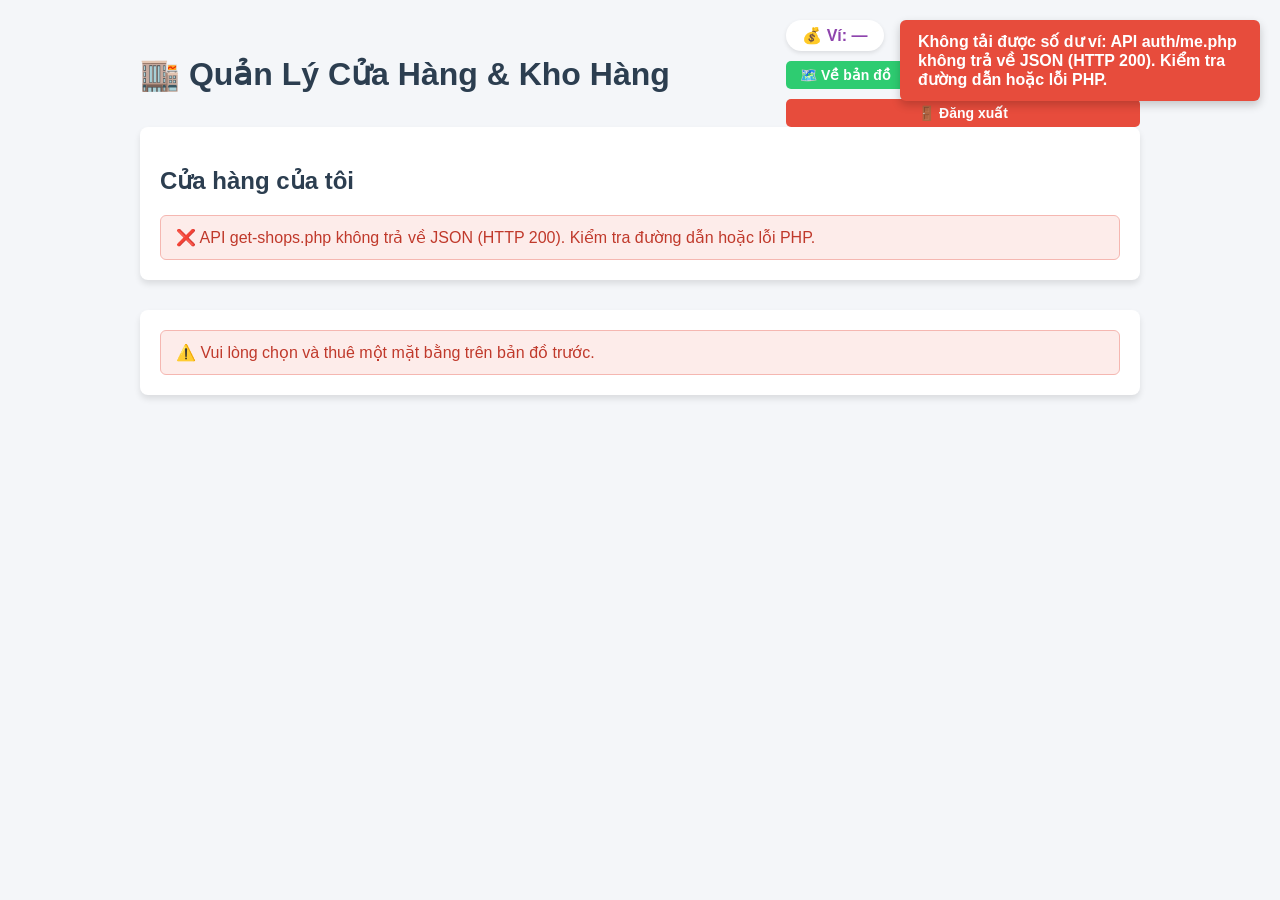
==== public/business-management.html @ 88562071 "nhuquynh" ====
<!DOCTYPE html>
<html lang="vi">
<head>
    <meta charset="UTF-8">
    <meta name="viewport" content="width=device-width, initial-scale=1.0">
    <title>Startup Street - Quản lý Kinh Doanh</title>
    <style>
        * { box-sizing: border-box; font-family: 'Segoe UI', Tahoma, Geneva, Verdana, sans-serif; }
        body { background-color: #f4f6f9; margin: 0; padding: 20px; }
        .container { max-width: 1000px; margin: 0 auto; }
        h1, h2 { color: #2c3e50; }
        .topbar { display: flex; justify-content: space-between; align-items: center; flex-wrap: wrap; gap: 10px; }
        .wallet { background: #fff; border-radius: 20px; padding: 6px 16px; font-weight: bold; color: #8e44ad; box-shadow: 0 2px 4px rgba(0,0,0,0.1); }
        .card-grid { display: grid; grid-template-columns: repeat(auto-fit, minmax(280px, 1fr)); gap: 20px; margin-bottom: 30px; }
        .card { background: white; border-radius: 8px; padding: 20px; box-shadow: 0 4px 6px rgba(0,0,0,0.1); border-top: 4px solid #3498db; display: flex; flex-direction: column; }
        .card h3 { margin-top: 0; color: #2980b9; }
        .card p { color: #7f8c8d; font-size: 14px; margin: 4px 0; }
        .card .meta { font-size: 14px; color: #34495e; margin: 3px 0; }
        .card .capital { font-weight: bold; color: #e74c3c; font-size: 16px; margin: 10px 0; }
        .card .btn { margin-top: auto; }
        .card.selected { border-top-color: #2ecc71; outline: 3px solid #2ecc71; }
        .btn { background: #2ecc71; color: white; border: none; padding: 10px 15px; border-radius: 5px; cursor: pointer; width: 100%; font-weight: bold; }
        .btn:hover { background: #27ae60; }
        .btn:disabled { background: #95a5a6; cursor: not-allowed; }
        .btn-stock { background: #f39c12; color: white; border: none; padding: 5px 10px; border-radius: 3px; cursor: pointer; }
        .btn-stock:hover { background: #d68910; }
        .btn-stock:disabled { background: #95a5a6; cursor: not-allowed; }
        .form-group { margin-bottom: 15px; }
        label { display: block; margin-bottom: 5px; font-weight: bold; }
        input, select { width: 100%; padding: 8px; border: 1px solid #ccc; border-radius: 4px; }
        table { width: 100%; border-collapse: collapse; background: white; border-radius: 8px; overflow: hidden; box-shadow: 0 4px 6px rgba(0,0,0,0.1); }
        th, td { padding: 12px 15px; text-align: left; border-bottom: 1px solid #ddd; }
        th { background-color: #34495e; color: white; }
        .table-wrap { overflow-x: auto; }
        .section { background: white; padding: 20px; border-radius: 8px; margin-bottom: 30px; box-shadow: 0 4px 6px rgba(0,0,0,0.1); }
        .hidden { display: none; }
        .error-box { background: #fdecea; color: #c0392b; border: 1px solid #f5b7b1; border-radius: 6px; padding: 12px 15px; grid-column: 1 / -1; }
        .error-box code { background: #fff; padding: 2px 6px; border-radius: 3px; }
        .toast { position: fixed; top: 20px; right: 20px; padding: 12px 18px; border-radius: 6px; color: white; font-weight: bold; box-shadow: 0 4px 10px rgba(0,0,0,0.2); z-index: 1000; max-width: 360px; }
        .toast.ok { background: #27ae60; }
        .toast.err { background: #e74c3c; }
        .stock-input { width: 70px; }
        .price-input { width: 110px; }
        .row-total { display: inline-block; min-width: 90px; font-size: 13px; color: #7f8c8d; margin: 0 6px; }
        .row-total.bad { color: #c0392b; font-weight: bold; }
        .my-shop { display: flex; justify-content: space-between; align-items: center; gap: 10px; padding: 10px 0; border-bottom: 1px solid #eee; }
        .my-shop:last-child { border-bottom: none; }
        .my-shop .btn { width: auto; }
    </style>
</head>
<body>

<div class="container">
    <div class="topbar">
        <h1>🏬 Quản Lý Cửa Hàng & Kho Hàng</h1>
        <div style="display:flex;align-items:center;gap:10px;flex-wrap:wrap;">
            <div class="wallet">💰 Ví: <span id="wallet-balance">—</span></div>
            <a href="map.php" class="btn" style="text-decoration:none;font-size:14px;padding:6px 14px;">🗺️ Về bản đồ</a>
            <button class="btn" id="btn-logout" style="font-size:14px;padding:6px 14px;background:#e74c3c;border-color:#c0392b;">🚪 Đăng xuất</button>
        </div>
    </div>

    <!-- 0. CỬA HÀNG CỦA TÔI -->
    <div id="section-my-shops" class="section hidden">
        <h2>Cửa hàng của tôi</h2>
        <div id="my-shops-list"></div>
    </div>
    <div id="section-no-property" class="section hidden">
        <div class="error-box" role="alert">⚠️ Vui lòng chọn và thuê một mặt bằng trên bản đồ trước.</div>
    </div>
    <!-- 1. CHỌN MÔ HÌNH KINH DOANH & TẠO CỬA HÀNG -->
    <div id="section-create-shop" class="section">
        <h2>1. Chọn Mô Hình Kinh Doanh</h2>
        <div id="business-types-list" class="card-grid">
            <p>Đang tải danh sách mô hình kinh doanh...</p>
        </div>

        <!-- FORM TẠO CỬA HÀNG -->
        <div id="create-shop-form" class="hidden">
            <hr>
            <h3 id="create-shop-heading">Tạo Cửa Hàng Mới Cho Mặt Bằng Đã Thuê</h3>
            <div class="form-group">
                <label for="selected-type-name">Loại hình đã chọn:</label>
                <input type="text" id="selected-type-name" disabled style="background: #eee;">
                <input type="hidden" id="selected-type-id">
            </div>
            <div class="form-group">
                <label for="shop-name">Tên cửa hàng của bạn:</label>
                <input type="text" id="shop-name" placeholder="Ví dụ: Trà Sữa Moon Tea" maxlength="100">
            </div>
            <button class="btn" id="btn-create-shop" type="button">Mở Cửa Hàng Ngay</button>
        </div>
    </div>

    <!-- 2. QUẢN LÝ SẢN PHẨM & KHO HÀNG -->
    <div id="section-inventory" class="section hidden">
        <h2 id="current-shop-title">2. Quản Lý Kho Hàng Cửa Hàng</h2>

        <h3>Danh Sách Sản Phẩm & Tồn Kho</h3>
        <div class="table-wrap">
        <table>
            <thead>
                <tr>
                    <th>ID</th>
                    <th>Tên Sản Phẩm</th>
                    <th>Giá Vốn (Gốc)</th>
                    <th>Giá Bán (Của Cửa Hàng)</th>
                    <th>Tồn Kho Hiện Tại</th>
                    <th>Thao Tác Nhập Hàng</th>
                </tr>
            </thead>
            <tbody id="inventory-table-body">
                <!-- Dữ liệu sản phẩm sẽ đổ vào đây -->
            </tbody>
        </table>
        </div>
    </div>
</div>

<script>
    // ---------- Cấu hình ----------
    // Người chơi do server xác định qua session ($_SESSION['user_id']); trang này không gửi user id.
    // Từ bản đồ (map.php) sẽ mở thẳng kho bằng ?shop_id=..., hoặc tạo cửa hàng cho mặt bằng bằng ?property_id=...
    const params = new URLSearchParams(location.search);
    const MAX_PROPERTY_ID = 48; // map.php has 4 rows x 12 lots
    const rawPropertyId = Number(params.get('property_id'));
    const RENTED_PROPERTY_ID = (Number.isInteger(rawPropertyId) && rawPropertyId >= 1 && rawPropertyId <= MAX_PROPERTY_ID)
        ? rawPropertyId : null;
    // Đường dẫn TƯƠNG ĐỐI (không có dấu "/" ở đầu) để chạy được ở cả 2 nơi:
    //  - php -S 127.0.0.1:8000 -t public  -> /api/...
    //  - PhpStorm preview (localhost:63342/map.php/public/...) -> .../public/api/...
    const API_BASE = 'api/';

    let currentShopId = null;
    let currentBalance = null;
    let myShops = [];       // bản sao danh sách cửa hàng của tôi (dùng để tìm shop theo property_id khi gặp 409)
    let shopLoadSeq = 0;    // đánh số mỗi lần tải kho: kết quả của lần tải cũ (đến muộn) sẽ bị bỏ qua

    // ---------- Tiện ích ----------

    // Chống lỗi HTML khi tên có dấu ' " < > &
    function escapeHtml(value) {
        return String(value ?? '')
            .replace(/&/g, '&amp;')
            .replace(/</g, '&lt;')
            .replace(/>/g, '&gt;')
            .replace(/"/g, '&quot;')
            .replace(/'/g, '&#39;');
    }

    function formatVnd(value) {
        return Number(value).toLocaleString('vi-VN') + ' VNĐ';
    }

    function showToast(message, ok) {
        const el = document.createElement('div');
        el.className = 'toast ' + (ok ? 'ok' : 'err');
        el.textContent = message;
        document.body.appendChild(el);
        setTimeout(() => el.remove(), 3500);
    }

    function setBalance(value) {
        currentBalance = (value === null || value === undefined) ? null : Number(value);
        document.getElementById('wallet-balance').textContent = currentBalance === null ? '—' : formatVnd(currentBalance);
    }

    // Chuyển giá trị bất kỳ thành id nguyên dương, hoặc null nếu không hợp lệ
    function toId(value) {
        const n = Number(value);
        return (Number.isInteger(n) && n > 0) ? n : null;
    }

    // Gọi API, luôn trả về object { success, message, data } hoặc ném lỗi có thông điệp rõ ràng
    async function callApi(path, options) {
        let res;
        try {
            res = await fetch(API_BASE + path, options);
        } catch (networkErr) {
            throw new Error('Không kết nối được tới server. Hãy chạy: php -S 127.0.0.1:8000 -t public rồi mở http://127.0.0.1:8000/business-management.html');
        }

        const text = await res.text();
        let json;
        try {
            json = JSON.parse(text);
        } catch (parseErr) {
            throw new Error(`API ${path} không trả về JSON (HTTP ${res.status}). Kiểm tra đường dẫn hoặc lỗi PHP.`);
        }

        if (!json.success) {
            const err = new Error(res.status === 401 ? 'Bạn chưa đăng nhập' : (json.message || `API ${path} báo lỗi (HTTP ${res.status})`));
            err.status = res.status;
            err.data = json.data;
            throw err;
        }
        return json;
    }

    // ---------- Khởi động ----------

    document.addEventListener('DOMContentLoaded', async () => {
        // Kiểm tra đăng nhập qua session
        try {
            const me = await callApi('auth/me.php');
            setBalance(me.data.balance);
        } catch (err) {
            if (err.status === 401) {
                window.location.href = 'login.html';
                return;
            }
            // Lỗi khác (mạng, server...): không chặn trang, nhưng báo để người chơi biết ví chưa tải được
            console.error('Lỗi kiểm tra đăng nhập:', err);
            showToast('Không tải được số dư ví: ' + err.message, false);
        }

        const hasProperty = RENTED_PROPERTY_ID !== null;
        const hasShop = Number(params.get('shop_id')) > 0;

        // Without a valid property_id, the creation section (cards + form) is hidden entirely
        document.getElementById('section-create-shop').classList.toggle('hidden', !hasProperty);
        // Show the warning, unless the user came from the map's "Quản lý kho hàng" link (shop_id only)
        document.getElementById('section-no-property').classList.toggle('hidden', hasProperty || hasShop);

        if (hasProperty) {
            document.getElementById('btn-create-shop').addEventListener('click', submitCreateShop);
            loadBusinessTypes();
        }
        await loadMyShops();

        const shopIdParam = toId(params.get('shop_id'));
        if (shopIdParam) openShop(shopIdParam);
    });

    // 0. Danh sách cửa hàng của tôi (GET api/get-shops.php). Trả về mảng cửa hàng (rỗng nếu lỗi).
    async function loadMyShops() {
        const section = document.getElementById('section-my-shops');
        const list = document.getElementById('my-shops-list');
        try {
            const json = await callApi('get-shops.php');
            const shops = json.data.shops;
            myShops = shops;
            if (!shops.length) {
                section.classList.add('hidden');
                return shops;
            }
            section.classList.remove('hidden');
            list.innerHTML = shops.map(s => `
                <div class="my-shop">
                    <div><b>${escapeHtml(s.name)}</b><br>
                        <small>${escapeHtml(s.business_type_name)} · Mặt bằng #${Number(s.property_id)}</small></div>
                    <button class="btn" data-shop-id="${Number(s.shop_id)}">Quản lý kho</button>
                </div>
            `).join('');
            list.querySelectorAll('button[data-shop-id]').forEach(btn => {
                btn.addEventListener('click', () => openShop(Number(btn.dataset.shopId)));
            });
            return shops;
        } catch (err) {
            console.error('Lỗi load cửa hàng của tôi:', err);
            myShops = [];
            section.classList.remove('hidden');
            list.innerHTML = `<div class="error-box">❌ ${escapeHtml(err.message)}</div>`;
            return [];
        }
    }

    // Tìm shop_id của cửa hàng đang đứng trên một mặt bằng (từ danh sách cửa hàng của tôi)
    function findShopIdByProperty(propertyId) {
        const shop = myShops.find(s => Number(s.property_id) === Number(propertyId));
        return shop ? toId(shop.shop_id) : null;
    }

    // Mở khu vực quản lý kho của 1 cửa hàng. Trả về true nếu tải được kho.
    async function openShop(shopId) {
        const id = toId(shopId);
        if (id === null) return false;

        currentShopId = id;
        const section = document.getElementById('section-inventory');
        section.classList.remove('hidden');
        const loaded = await loadShopProducts(id);
        // Chỉ cuộn khi kho của đúng cửa hàng này đã hiện ra (không bị lần mở khác ghi đè)
        if (loaded) section.scrollIntoView({ behavior: 'smooth' });
        return loaded;
    }

    // 1. Lấy loại hình kinh doanh (GET api/business-types.php)
    async function loadBusinessTypes() {
        const box = document.getElementById('business-types-list');
        try {
            const json = await callApi('business-types.php');
            const types = json.data.business_types;

            if (!types.length) {
                box.innerHTML = '<div class="error-box">Chưa có loại hình kinh doanh nào trong database.</div>';
                return;
            }

            box.innerHTML = types.map(type => `
                <div class="card" data-card-id="${Number(type.id)}">
                    <h3>${escapeHtml(type.name)}</h3>
                    <p>${escapeHtml(type.description)}</p>
                    ${type.target_customers ? `<div class="meta">👥 Khách mục tiêu: ${escapeHtml(type.target_customers)}</div>` : ''}
                    ${type.estimated_cost ? `<div class="meta">🧾 Chi phí dự kiến: ${formatVnd(type.estimated_cost)}</div>` : ''}
                    <div class="capital">Vốn cần: ${formatVnd(type.required_capital)}</div>
                    <button class="btn" data-type-id="${Number(type.id)}" data-type-name="${escapeHtml(type.name)}">Chọn Mô Hình</button>
                </div>
            `).join('');

            box.querySelectorAll('button[data-type-id]').forEach(btn => {
                btn.addEventListener('click', () => selectBusinessType(btn.dataset.typeId, btn.dataset.typeName));
            });
        } catch (err) {
            console.error('Lỗi load business types:', err);
            box.innerHTML = `<div class="error-box">❌ ${escapeHtml(err.message)}</div>`;
        }
    }
    // Chọn loại hình kinh doanh
    function selectBusinessType(typeId, typeName) {
        if (RENTED_PROPERTY_ID === null) return;
        document.getElementById('selected-type-id').value = typeId;
        document.getElementById('selected-type-name').value = typeName;
        document.getElementById('create-shop-heading').textContent = `Tạo Cửa Hàng Mới Cho Mặt Bằng #${RENTED_PROPERTY_ID}`;
        document.getElementById('create-shop-form').classList.remove('hidden');
        document.querySelectorAll('#business-types-list .card').forEach(c => {
            c.classList.toggle('selected', c.dataset.cardId === String(typeId));
        });
        document.getElementById('shop-name').focus();
    }

    // 2. Tạo cửa hàng (POST api/create-shop.php)
    async function submitCreateShop() {
        if (RENTED_PROPERTY_ID === null) return;
        const typeId = document.getElementById('selected-type-id').value;
        const shopName = document.getElementById('shop-name').value.trim();
        const btn = document.getElementById('btn-create-shop');

        if (!typeId) {
            showToast('Vui lòng chọn mô hình kinh doanh!', false);
            return;
        }
        if (!shopName) {
            showToast('Vui lòng nhập tên cửa hàng!', false);
            return;
        }

        btn.disabled = true;
        try {
            const json = await callApi('create-shop.php', {
                method: 'POST',
                headers: { 'Content-Type': 'application/json' },
                body: JSON.stringify({
                    property_id: RENTED_PROPERTY_ID,
                    business_type_id: Number(typeId),
                    name: shopName
                })
            });

            showToast('Tạo cửa hàng thành công!', true);
            document.getElementById('create-shop-form').classList.add('hidden');
            document.getElementById('shop-name').value = '';
            await loadMyShops();
            await openShop(json.data.shop_id);
        } catch (err) {
            console.error('Lỗi tạo cửa hàng:', err);

            // 409 = mặt bằng đã có cửa hàng. Đây không phải lỗi cần dọa người chơi:
            // tìm cửa hàng đó (ưu tiên shop_id server trả về, nếu không có thì tra theo property_id
            // trong danh sách cửa hàng của tôi) rồi mở thẳng kho của nó.
            if (err.status === 409) {
                await loadMyShops(); // làm mới danh sách trước để bước tra cứu dự phòng có dữ liệu mới
                const existingId = toId(err.data && err.data.shop_id) || findShopIdByProperty(RENTED_PROPERTY_ID);
                if (existingId) {
                    showToast('Mặt bằng này đã có cửa hàng — đang mở kho hàng.', true);
                    document.getElementById('create-shop-form').classList.add('hidden');
                    await openShop(existingId);
                    return; // finally bên dưới vẫn chạy
                }
            }

            showToast('Lỗi: ' + err.message, false);
        } finally {
            // Luôn mở lại nút, dù thành công, lỗi 409 hay lỗi bất kỳ
            btn.disabled = false;
        }
    }

    // 3. Load sản phẩm và tồn kho (GET api/get-shop-products.php). Trả về true nếu tải xong.
    async function loadShopProducts(shopId) {
        const requestId = ++shopLoadSeq;
        const tbody = document.getElementById('inventory-table-body');
        tbody.innerHTML = '<tr><td colspan="6">Đang tải sản phẩm...</td></tr>';

        try {
            const json = await callApi(`get-shop-products.php?shop_id=${encodeURIComponent(shopId)}`);
            if (requestId !== shopLoadSeq) return false; // đã có lần tải mới hơn, bỏ kết quả cũ

            const products = json.data.products;
            setBalance(json.data.balance);
            document.getElementById('current-shop-title').textContent = `2. Quản Lý Kho Hàng: ${json.data.shop.name}`;

            if (!products.length) {
                tbody.innerHTML = '<tr><td colspan="6">Loại hình này chưa có sản phẩm nào trong database.</td></tr>';
                return true;
            }

            tbody.innerHTML = products.map(p => `
                <tr>
                    <td>${Number(p.product_id)}</td>
                    <td><b>${escapeHtml(p.product_name)}</b></td>
                    <td data-cost="${Number(p.base_cost)}">${formatVnd(p.base_cost)}</td>
                    <td>
                        <input type="number" class="price-input" id="price-${Number(p.product_id)}"
                               value="${Math.round(Number(p.selling_price))}" min="1" step="500"> VNĐ
                    </td>
                    <td><span style="color:blue; font-weight:bold;">${Number(p.stock_quantity)}</span> cái</td>
                    <td>
                        <input type="number" class="stock-input" id="qty-${Number(p.product_id)}" value="10" min="1" max="9999">
                        <span class="row-total" id="total-${Number(p.product_id)}"></span>
                        <button class="btn-stock" data-product-id="${Number(p.product_id)}">Nhập Hàng</button>
                    </td>
                </tr>
            `).join('');

            tbody.querySelectorAll('button[data-product-id]').forEach(btn => {
                btn.addEventListener('click', () => purchaseInventory(btn.dataset.productId, btn));
            });
            tbody.querySelectorAll('input.stock-input').forEach(inp => {
                inp.addEventListener('input', refreshRowTotals);
            });
            refreshRowTotals();
            return true;
        } catch (err) {
            if (requestId !== shopLoadSeq) return false;
            console.error('Lỗi load sản phẩm:', err);
            tbody.innerHTML = `<tr><td colspan="6"><div class="error-box">❌ ${escapeHtml(err.message)}</div></td></tr>`;
            return false;
        }
    }

    // Hiện "thành tiền" của từng dòng và khóa nút nếu vượt số dư (server vẫn kiểm tra lại)
    function refreshRowTotals() {
        document.querySelectorAll('#inventory-table-body tr').forEach(tr => {
            const btn = tr.querySelector('button[data-product-id]');
            if (!btn) return;
            const id = btn.dataset.productId;
            const cost = Number(tr.querySelector('td[data-cost]').dataset.cost);
            const qty = parseInt(document.getElementById(`qty-${id}`).value, 10);
            const label = document.getElementById(`total-${id}`);
            if (!Number.isInteger(qty) || qty <= 0) {
                label.textContent = '';
                label.classList.remove('bad');
                btn.disabled = true;
                return;
            }
            const total = cost * qty;
            const tooMuch = currentBalance !== null && total > currentBalance;
            label.textContent = '= ' + formatVnd(total);
            label.classList.toggle('bad', tooMuch);
            btn.disabled = tooMuch;
            btn.title = tooMuch ? 'Không đủ tiền trong ví' : '';
        });
    }

    // 4. Nhập hàng vào kho (POST api/purchase-inventory.php)
    async function purchaseInventory(productId, btn) {
        const qty = parseInt(document.getElementById(`qty-${productId}`).value, 10);
        const sellingPrice = parseFloat(document.getElementById(`price-${productId}`).value);

        if (!Number.isInteger(qty) || qty <= 0) {
            showToast('Số lượng nhập phải lớn hơn 0!', false);
            return;
        }
        if (!Number.isFinite(sellingPrice) || sellingPrice <= 0) {
            showToast('Giá bán phải lớn hơn 0!', false);
            return;
        }

        const shopId = currentShopId;
        if (btn) btn.disabled = true;
        try {
            const json = await callApi('purchase-inventory.php', {
                method: 'POST',
                headers: { 'Content-Type': 'application/json' },
                body: JSON.stringify({
                    shop_id: shopId,
                    product_id: Number(productId),
                    quantity: qty,
                    selling_price: sellingPrice
                })
            });

            showToast(`Nhập hàng thành công! Đã trả ${formatVnd(json.data.total_cost)}`, true);
            await loadShopProducts(currentShopId); // Refresh lại bảng kho + số dư ví
        } catch (err) {
            console.error('Lỗi nhập hàng:', err);
            showToast('Lỗi: ' + err.message, false);
            if (err.data && err.data.balance !== undefined) setBalance(err.data.balance);
        } finally {
            // Luôn mở lại nút (sau khi tải lại bảng, nút cũ đã bị thay thế nên dòng này vô hại),
            // rồi áp lại quy tắc khóa theo số dư / số lượng hiện tại.
            if (btn) btn.disabled = false;
            refreshRowTotals();
        }
    }

    // Đăng xuất — gọi trực tiếp thay vì DOMContentLoaded riêng vì script chạy sau DOM đã sẵn sàng
    const logoutBtn = document.getElementById('btn-logout');
    if (logoutBtn) {
        logoutBtn.addEventListener('click', async () => {
            logoutBtn.disabled = true;
            try {
                await fetch(API_BASE + 'auth/logout.php', { method: 'POST' });
            } catch (e) {
                // Mất mạng vẫn cho về trang đăng nhập
            } finally {
                window.location.href = 'login.html';
            }
        });
    }
</script>

</body>
</html>
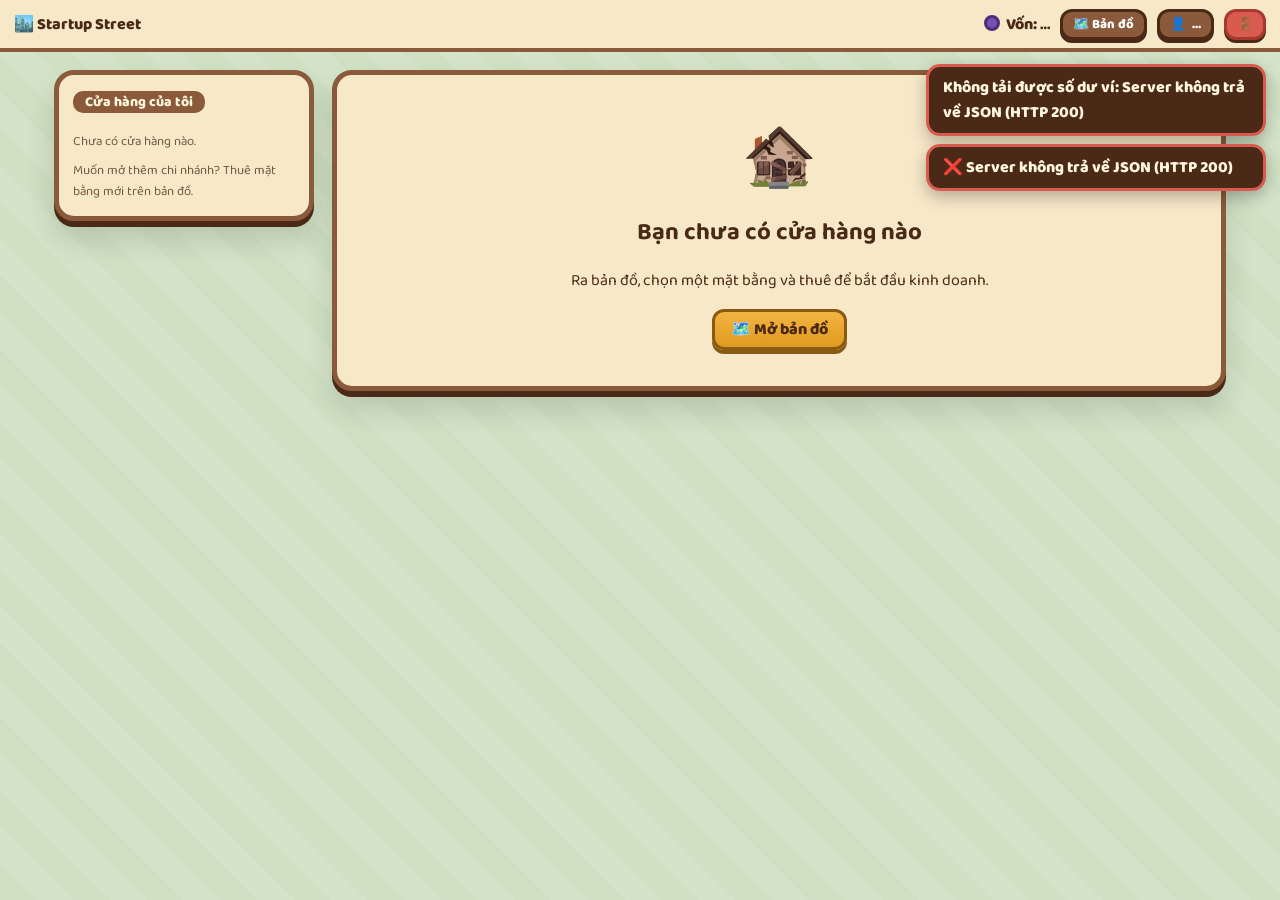
==== commit 595f63ce: "nhuquynh" ====
--- a/public/business-management.html
+++ b/public/business-management.html
@@ -1,525 +1,339 @@
 <!DOCTYPE html>
 <html lang="vi">
 <head>
-    <meta charset="UTF-8">
-    <meta name="viewport" content="width=device-width, initial-scale=1.0">
-    <title>Startup Street - Quản lý Kinh Doanh</title>
-    <style>
-        * { box-sizing: border-box; font-family: 'Segoe UI', Tahoma, Geneva, Verdana, sans-serif; }
-        body { background-color: #f4f6f9; margin: 0; padding: 20px; }
-        .container { max-width: 1000px; margin: 0 auto; }
-        h1, h2 { color: #2c3e50; }
-        .topbar { display: flex; justify-content: space-between; align-items: center; flex-wrap: wrap; gap: 10px; }
-        .wallet { background: #fff; border-radius: 20px; padding: 6px 16px; font-weight: bold; color: #8e44ad; box-shadow: 0 2px 4px rgba(0,0,0,0.1); }
-        .card-grid { display: grid; grid-template-columns: repeat(auto-fit, minmax(280px, 1fr)); gap: 20px; margin-bottom: 30px; }
-        .card { background: white; border-radius: 8px; padding: 20px; box-shadow: 0 4px 6px rgba(0,0,0,0.1); border-top: 4px solid #3498db; display: flex; flex-direction: column; }
-        .card h3 { margin-top: 0; color: #2980b9; }
-        .card p { color: #7f8c8d; font-size: 14px; margin: 4px 0; }
-        .card .meta { font-size: 14px; color: #34495e; margin: 3px 0; }
-        .card .capital { font-weight: bold; color: #e74c3c; font-size: 16px; margin: 10px 0; }
-        .card .btn { margin-top: auto; }
-        .card.selected { border-top-color: #2ecc71; outline: 3px solid #2ecc71; }
-        .btn { background: #2ecc71; color: white; border: none; padding: 10px 15px; border-radius: 5px; cursor: pointer; width: 100%; font-weight: bold; }
-        .btn:hover { background: #27ae60; }
-        .btn:disabled { background: #95a5a6; cursor: not-allowed; }
-        .btn-stock { background: #f39c12; color: white; border: none; padding: 5px 10px; border-radius: 3px; cursor: pointer; }
-        .btn-stock:hover { background: #d68910; }
-        .btn-stock:disabled { background: #95a5a6; cursor: not-allowed; }
-        .form-group { margin-bottom: 15px; }
-        label { display: block; margin-bottom: 5px; font-weight: bold; }
-        input, select { width: 100%; padding: 8px; border: 1px solid #ccc; border-radius: 4px; }
-        table { width: 100%; border-collapse: collapse; background: white; border-radius: 8px; overflow: hidden; box-shadow: 0 4px 6px rgba(0,0,0,0.1); }
-        th, td { padding: 12px 15px; text-align: left; border-bottom: 1px solid #ddd; }
-        th { background-color: #34495e; color: white; }
-        .table-wrap { overflow-x: auto; }
-        .section { background: white; padding: 20px; border-radius: 8px; margin-bottom: 30px; box-shadow: 0 4px 6px rgba(0,0,0,0.1); }
-        .hidden { display: none; }
-        .error-box { background: #fdecea; color: #c0392b; border: 1px solid #f5b7b1; border-radius: 6px; padding: 12px 15px; grid-column: 1 / -1; }
-        .error-box code { background: #fff; padding: 2px 6px; border-radius: 3px; }
-        .toast { position: fixed; top: 20px; right: 20px; padding: 12px 18px; border-radius: 6px; color: white; font-weight: bold; box-shadow: 0 4px 10px rgba(0,0,0,0.2); z-index: 1000; max-width: 360px; }
-        .toast.ok { background: #27ae60; }
-        .toast.err { background: #e74c3c; }
-        .stock-input { width: 70px; }
-        .price-input { width: 110px; }
-        .row-total { display: inline-block; min-width: 90px; font-size: 13px; color: #7f8c8d; margin: 0 6px; }
-        .row-total.bad { color: #c0392b; font-weight: bold; }
-        .my-shop { display: flex; justify-content: space-between; align-items: center; gap: 10px; padding: 10px 0; border-bottom: 1px solid #eee; }
-        .my-shop:last-child { border-bottom: none; }
-        .my-shop .btn { width: auto; }
-    </style>
+<meta charset="UTF-8">
+<meta name="viewport" content="width=device-width, initial-scale=1">
+<title>Startup Street — Cửa hàng & Kho hàng</title>
+<link href="https://fonts.googleapis.com/css2?family=Baloo+2:wght@500;600;800&display=swap" rel="stylesheet">
+<style>
+:root{--wood-d:#4a2a16;--wood:#8a5a3b;--wood-l:#b9835a;--paper:#f7e8c8;--paper-d:#e6cb98;--cream:#fff6dd;--sky:#bfe3f5;
+--ok:#6fb23f;--ok-d:#4c8a26;--no:#d95b4f;--no-d:#a63a31;--warn:#e19a1f;--ink:#4a2a16;--coin:#7a4fb5;
+--font:"Baloo 2","Nunito","Segoe UI",system-ui,sans-serif}
+*{box-sizing:border-box}
+[hidden]{display:none!important}
+body{margin:0;min-height:100vh;font-family:var(--font);color:var(--ink);background:#cfe0c3 repeating-linear-gradient(45deg,#0000 0 26px,#ffffff18 26px 52px)}
+button,input{font-family:inherit}button{cursor:pointer}
+:focus-visible{outline:3px solid #ffb703;outline-offset:2px}
+a{color:inherit}
+/* HUD giống bản đồ */
+.hud{position:sticky;top:0;z-index:20;height:52px;display:flex;justify-content:space-between;align-items:center;gap:10px;padding:0 14px;background:var(--paper);border-bottom:4px solid var(--wood);font-weight:800}
+.hud .r{display:flex;align-items:center;gap:10px}
+.logo{text-decoration:none;display:flex;gap:8px;align-items:center}
+.coin{display:inline-block;width:16px;height:16px;border-radius:50%;background:var(--coin);border:3px solid #4b2d78;margin-right:6px;vertical-align:-2px}
+.btn{display:inline-flex;align-items:center;justify-content:center;gap:6px;border:3px solid var(--wood-d);border-radius:12px;padding:5px 16px;font-weight:800;font-size:16px;color:#fff;background:var(--wood);box-shadow:0 4px 0 var(--wood-d);text-decoration:none;transition:transform .08s,box-shadow .08s}
+.btn:active{transform:translateY(3px);box-shadow:0 1px 0 var(--wood-d)}
+.btn.ok{background:var(--ok);border-color:var(--ok-d);box-shadow:0 4px 0 var(--ok-d)}
+.btn.no{background:var(--no);border-color:var(--no-d);box-shadow:0 4px 0 var(--no-d)}
+.btn.gold{background:linear-gradient(#f2b441,#e19a1f);border-color:#8a5a12;box-shadow:0 4px 0 #8a5a12;color:var(--wood-d)}
+.btn.sm{font-size:13px;padding:2px 10px;box-shadow:0 3px 0 var(--wood-d)}
+.btn:disabled{background:#c9c0ad;border-color:#8c8470;box-shadow:0 4px 0 #8c8470;color:#6d664f;cursor:not-allowed}
+/* khung */
+.wrap{max-width:1200px;margin:0 auto;padding:18px 14px 40px;display:grid;grid-template-columns:260px 1fr;gap:18px;align-items:start}
+.panel{background:var(--paper);border:5px solid var(--wood);border-radius:20px;padding:14px;box-shadow:0 6px 0 var(--wood-d),0 18px 30px #0002}
+.side{position:sticky;top:70px}
+.tag{display:inline-block;background:var(--wood);color:var(--cream);border-radius:10px;padding:0 12px;font-weight:800;font-size:14px;margin-bottom:10px}
+.note{font-size:13px;opacity:.75;margin:8px 0 0}
+.sc{width:100%;display:flex;gap:10px;align-items:center;text-align:left;margin-bottom:8px;padding:8px;color:var(--ink);background:var(--cream);border:3px solid var(--paper-d);border-radius:14px}
+.sc:hover{border-color:var(--wood-l)}
+.sc.on{background:#ffe08a;border-color:var(--warn)}
+.sc b{display:block;line-height:1.2}.sc small{opacity:.75;font-weight:600}
+.se{flex:none;width:42px;height:42px;border-radius:12px;display:grid;place-items:center;font-size:23px;border:3px solid var(--wood-d)}
+/* banner cửa hàng */
+.bn{position:relative;overflow:hidden;display:flex;gap:16px;align-items:center;flex-wrap:wrap;padding:34px 16px 14px;background:var(--cream);border:4px solid var(--wood);border-radius:16px}
+.bn::before{content:"";position:absolute;left:0;right:0;top:0;height:20px;background:repeating-linear-gradient(90deg,var(--c) 0 26px,#fff6dd 26px 52px);border-bottom:4px solid var(--wood-d)}
+.be{width:68px;height:68px;border-radius:16px;display:grid;place-items:center;font-size:36px;background:var(--c);border:4px solid var(--wood-d)}
+.bn h2{margin:0;font-size:clamp(20px,3.4vw,30px);line-height:1.1}
+.bn p{margin:2px 0 0;font-weight:600;opacity:.8}
+.bn .acts{margin-left:auto;display:flex;gap:8px;flex-wrap:wrap}
+.stats{display:grid;grid-template-columns:repeat(4,1fr);gap:10px;margin:14px 0}
+.st{background:var(--cream);border:3px solid var(--paper-d);border-radius:14px;padding:8px 12px}
+.st small{display:block;font-weight:600;opacity:.75;font-size:13px}.st b{font-size:20px}
+.st.al{border-color:var(--no);background:#fde0dc}
+.bar{display:flex;gap:8px;flex-wrap:wrap;align-items:center;margin-bottom:12px}
+.bar input[type=search]{flex:1;min-width:150px;font-size:15px;font-weight:600;padding:6px 12px;border:3px solid var(--wood);border-radius:12px;background:var(--cream);color:var(--ink)}
+.ch{border:3px solid var(--wood);border-radius:999px;padding:1px 12px;font-weight:800;font-size:14px;background:var(--paper-d);color:var(--ink)}
+.ch.on{background:var(--wood);color:#fff}
+/* thẻ sản phẩm */
+.grid{display:grid;grid-template-columns:repeat(auto-fill,minmax(250px,1fr));gap:14px}
+.pc{background:var(--cream);border:4px solid var(--paper-d);border-radius:16px;padding:12px;display:flex;flex-direction:column;gap:8px}
+.pc.low{border-color:var(--warn)}.pc.out{border-color:var(--no)}
+.pt{display:flex;gap:10px;align-items:center}
+.pe{flex:none;width:48px;height:48px;display:grid;place-items:center;font-size:28px;background:var(--paper);border:3px solid var(--paper-d);border-radius:12px}
+.pt h4{margin:0;font-size:17px;line-height:1.15;flex:1}
+.bg{flex:none;font-size:12px;font-weight:800;padding:0 9px;border-radius:999px;border:2px solid var(--ok-d);background:#d9efc4;color:#2f5f12}
+.low .bg{background:#ffe7b0;border-color:var(--warn);color:#7a4d00}.out .bg{background:#fde0dc;border-color:var(--no-d);color:#8a2a2a}
+.meter{height:12px;border:2px solid var(--wood-d);border-radius:8px;background:var(--paper);overflow:hidden}
+.meter i{display:block;height:100%;background:var(--ok)}.low .meter i{background:var(--warn)}.out .meter i{background:var(--no)}
+.ml{display:flex;justify-content:space-between;font-size:14px;font-weight:600}
+.fld{display:flex;align-items:center;gap:6px;font-weight:700;font-size:14px}
+.fld span{flex:1}
+input[type=number]{width:92px;font-size:15px;font-weight:700;padding:3px 8px;border:3px solid var(--wood);border-radius:10px;background:#fff;color:var(--ink);text-align:right}
+.mg{font-size:13px;font-weight:800;min-width:62px;text-align:right}.mg.up{color:var(--ok-d)}.mg.dn{color:var(--no-d)}
+.qty{display:flex;gap:6px;align-items:center}
+.qty input{flex:1;width:auto;text-align:center}
+.qb{width:34px;height:34px;border:3px solid var(--wood-d);border-radius:10px;background:var(--wood);color:#fff;font-size:18px;font-weight:800;padding:0}
+.qc{display:flex;gap:6px}.qc button{flex:1;border:2px solid var(--wood-l);border-radius:8px;background:var(--paper);font-weight:800;font-size:13px;color:var(--ink);padding:1px 0}
+.sum{font-weight:800}.sum.bad{color:var(--no-d)}
+.tot{display:flex;justify-content:space-between;font-weight:600}
+/* tạo cửa hàng */
+.tg{display:grid;grid-template-columns:repeat(auto-fill,minmax(210px,1fr));gap:12px;margin:12px 0}
+.tc{position:relative;display:flex;flex-direction:column;gap:3px;text-align:left;padding:12px;color:var(--ink);background:var(--cream);border:4px solid var(--paper-d);border-radius:16px}
+.tc:hover:not(:disabled){border-color:var(--wood-l)}.tc.on{background:#ffe08a;border-color:var(--warn)}
+.tc:disabled{opacity:.6;cursor:not-allowed}
+.te{display:grid;place-items:center;width:52px;height:52px;border-radius:14px;font-size:28px;background:var(--c);border:3px solid var(--wood-d);margin-bottom:4px}
+.tc small,.tc em{font-style:normal;font-size:13px;font-weight:600;opacity:.8}
+.cap{margin-top:4px;font-weight:800;color:var(--no-d)}.cap.bad{background:#fde0dc;border-radius:8px;padding:0 6px}
+.cf{display:flex;gap:12px;align-items:end;flex-wrap:wrap;background:var(--cream);border:4px solid var(--paper-d);border-radius:16px;padding:12px}
+.cf label{flex:1;min-width:220px;font-weight:800}
+.cf input[type=text]{width:100%;margin-top:4px;font-size:16px;font-weight:600;padding:7px 10px;border:3px solid var(--wood);border-radius:12px;background:#fff;color:var(--ink)}
+.empty{text-align:center;padding:36px 12px}.empty .big{font-size:60px}
+.empty h2{margin:6px 0}
+.ov{position:fixed;inset:0;z-index:50;display:grid;place-items:center;padding:14px;background:#2a160a88}
+.dl{width:min(460px,100%)}
+.dl ul{list-style:none;margin:8px 0;padding:0;max-height:260px;overflow:auto}
+.dl li{display:flex;justify-content:space-between;padding:3px 0;border-bottom:2px dashed var(--paper-d);font-weight:600}
+.toasts{position:fixed;top:64px;right:14px;z-index:60;display:flex;flex-direction:column;gap:8px}
+.toast{max-width:340px;background:var(--wood-d);color:var(--cream);border:3px solid var(--wood-l);border-radius:14px;padding:8px 14px;font-weight:800;box-shadow:0 6px 16px #0004;animation:pop .2s ease-out}
+.toast.ok{border-color:var(--ok)}.toast.err{border-color:var(--no)}
+@keyframes pop{from{transform:translateX(30px);opacity:0}}
+@media(max-width:860px){.wrap{grid-template-columns:1fr}.side{position:static}.stats{grid-template-columns:1fr 1fr}.bn .acts{margin-left:0}#shops{display:flex;gap:8px;overflow-x:auto}#shops .sc{min-width:200px;margin:0}.hud .nm{display:none}}
+@media(prefers-reduced-motion:reduce){*{animation:none!important;transition:none!important}}
+</style>
 </head>
 <body>
-
-<div class="container">
-    <div class="topbar">
-        <h1>🏬 Quản Lý Cửa Hàng & Kho Hàng</h1>
-        <div style="display:flex;align-items:center;gap:10px;flex-wrap:wrap;">
-            <div class="wallet">💰 Ví: <span id="wallet-balance">—</span></div>
-            <a href="map.php" class="btn" style="text-decoration:none;font-size:14px;padding:6px 14px;">🗺️ Về bản đồ</a>
-            <button class="btn" id="btn-logout" style="font-size:14px;padding:6px 14px;background:#e74c3c;border-color:#c0392b;">🚪 Đăng xuất</button>
+<header class="hud">
+  <a class="logo" href="map.php">🏙️ Startup Street</a>
+  <div class="r">
+    <span><i class="coin"></i>Vốn: <strong id="money">…</strong></span>
+    <a class="btn sm" href="map.php">🗺️ Bản đồ</a>
+    <a class="btn sm" href="profile.html">👤 <span class="nm" id="uname">…</span></a>
+    <button class="btn no sm" id="logout" type="button" aria-label="Đăng xuất">🚪</button>
+  </div>
+</header>
+
+<main class="wrap">
+  <aside class="panel side">
+    <span class="tag">Cửa hàng của tôi</span>
+    <div id="shops"></div>
+    <p class="note">Muốn mở thêm chi nhánh? Thuê mặt bằng mới trên bản đồ.</p>
+  </aside>
+
+  <section>
+    <!-- Chưa có cửa hàng -->
+    <div id="empty" class="panel empty" hidden>
+      <div class="big">🏚️</div>
+      <h2>Bạn chưa có cửa hàng nào</h2>
+      <p>Ra bản đồ, chọn một mặt bằng và thuê để bắt đầu kinh doanh.</p>
+      <a class="btn gold" href="map.php">🗺️ Mở bản đồ</a>
+    </div>
+
+    <!-- Mở cửa hàng cho mặt bằng đã thuê -->
+    <div id="create" class="panel" hidden>
+      <span class="tag" id="ctag">Mở cửa hàng</span>
+      <h2 style="margin:0">Chọn mô hình kinh doanh</h2>
+      <p class="note" style="margin-top:2px">Mô hình nào cũng cần đủ vốn trong ví. Thẻ bị mờ là bạn chưa đủ vốn.</p>
+      <div class="tg" id="tgrid"><p>Đang tải mô hình…</p></div>
+      <div class="cf" id="cform" hidden>
+        <label>Tên cửa hàng<input type="text" id="cname" maxlength="100" placeholder="Ví dụ: Moon Tea"></label>
+        <button class="btn gold" id="cgo" type="button">🏪 Mở cửa hàng</button>
+      </div>
+    </div>
+
+    <!-- Quản lý kho -->
+    <div id="shop" hidden>
+      <div class="panel">
+        <div class="bn" id="bn"></div>
+        <div class="stats" id="stats"></div>
+        <div class="bar">
+          <input type="search" id="q" placeholder="🔍 Tìm sản phẩm…" aria-label="Tìm sản phẩm">
+          <span id="chips"></span>
+          <button class="btn ok sm" id="bulk" type="button">📦 Bổ sung đầy kho</button>
         </div>
+        <div class="grid" id="grid"></div>
+        <p class="note">Giá bán mới được lưu cùng lần nhập hàng. Tiền và tồn kho do server tính, trang này chỉ hiển thị.</p>
+      </div>
     </div>
-
-    <!-- 0. CỬA HÀNG CỦA TÔI -->
-    <div id="section-my-shops" class="section hidden">
-        <h2>Cửa hàng của tôi</h2>
-        <div id="my-shops-list"></div>
+  </section>
+</main>
+
+<div class="ov" id="dlg" hidden>
+  <div class="panel dl" role="dialog" aria-modal="true" aria-labelledby="dt">
+    <span class="tag" id="dt">Bổ sung đầy kho</span>
+    <ul id="dlist"></ul>
+    <p style="margin:6px 0;font-weight:800">Tổng: <span id="dtot"></span></p>
+    <div style="display:flex;gap:10px;justify-content:flex-end">
+      <button class="btn no" id="dno" type="button">Hủy</button>
+      <button class="btn ok" id="dyes" type="button">Nhập hàng</button>
     </div>
-    <div id="section-no-property" class="section hidden">
-        <div class="error-box" role="alert">⚠️ Vui lòng chọn và thuê một mặt bằng trên bản đồ trước.</div>
-    </div>
-    <!-- 1. CHỌN MÔ HÌNH KINH DOANH & TẠO CỬA HÀNG -->
-    <div id="section-create-shop" class="section">
-        <h2>1. Chọn Mô Hình Kinh Doanh</h2>
-        <div id="business-types-list" class="card-grid">
-            <p>Đang tải danh sách mô hình kinh doanh...</p>
-        </div>
-
-        <!-- FORM TẠO CỬA HÀNG -->
-        <div id="create-shop-form" class="hidden">
-            <hr>
-            <h3 id="create-shop-heading">Tạo Cửa Hàng Mới Cho Mặt Bằng Đã Thuê</h3>
-            <div class="form-group">
-                <label for="selected-type-name">Loại hình đã chọn:</label>
-                <input type="text" id="selected-type-name" disabled style="background: #eee;">
-                <input type="hidden" id="selected-type-id">
-            </div>
-            <div class="form-group">
-                <label for="shop-name">Tên cửa hàng của bạn:</label>
-                <input type="text" id="shop-name" placeholder="Ví dụ: Trà Sữa Moon Tea" maxlength="100">
-            </div>
-            <button class="btn" id="btn-create-shop" type="button">Mở Cửa Hàng Ngay</button>
-        </div>
-    </div>
-
-    <!-- 2. QUẢN LÝ SẢN PHẨM & KHO HÀNG -->
-    <div id="section-inventory" class="section hidden">
-        <h2 id="current-shop-title">2. Quản Lý Kho Hàng Cửa Hàng</h2>
-
-        <h3>Danh Sách Sản Phẩm & Tồn Kho</h3>
-        <div class="table-wrap">
-        <table>
-            <thead>
-                <tr>
-                    <th>ID</th>
-                    <th>Tên Sản Phẩm</th>
-                    <th>Giá Vốn (Gốc)</th>
-                    <th>Giá Bán (Của Cửa Hàng)</th>
-                    <th>Tồn Kho Hiện Tại</th>
-                    <th>Thao Tác Nhập Hàng</th>
-                </tr>
-            </thead>
-            <tbody id="inventory-table-body">
-                <!-- Dữ liệu sản phẩm sẽ đổ vào đây -->
-            </tbody>
-        </table>
-        </div>
-    </div>
+  </div>
 </div>
+<div class="toasts" id="toasts" role="status" aria-live="polite"></div>
 
 <script>
-    // ---------- Cấu hình ----------
-    // Người chơi do server xác định qua session ($_SESSION['user_id']); trang này không gửi user id.
-    // Từ bản đồ (map.php) sẽ mở thẳng kho bằng ?shop_id=..., hoặc tạo cửa hàng cho mặt bằng bằng ?property_id=...
-    const params = new URLSearchParams(location.search);
-    const MAX_PROPERTY_ID = 48; // map.php has 4 rows x 12 lots
-    const rawPropertyId = Number(params.get('property_id'));
-    const RENTED_PROPERTY_ID = (Number.isInteger(rawPropertyId) && rawPropertyId >= 1 && rawPropertyId <= MAX_PROPERTY_ID)
-        ? rawPropertyId : null;
-    // Đường dẫn TƯƠNG ĐỐI (không có dấu "/" ở đầu) để chạy được ở cả 2 nơi:
-    //  - php -S 127.0.0.1:8000 -t public  -> /api/...
-    //  - PhpStorm preview (localhost:63342/map.php/public/...) -> .../public/api/...
-    const API_BASE = 'api/';
-
-    let currentShopId = null;
-    let currentBalance = null;
-    let myShops = [];       // bản sao danh sách cửa hàng của tôi (dùng để tìm shop theo property_id khi gặp 409)
-    let shopLoadSeq = 0;    // đánh số mỗi lần tải kho: kết quả của lần tải cũ (đến muộn) sẽ bị bỏ qua
-
-    // ---------- Tiện ích ----------
-
-    // Chống lỗi HTML khi tên có dấu ' " < > &
-    function escapeHtml(value) {
-        return String(value ?? '')
-            .replace(/&/g, '&amp;')
-            .replace(/</g, '&lt;')
-            .replace(/>/g, '&gt;')
-            .replace(/"/g, '&quot;')
-            .replace(/'/g, '&#39;');
-    }
-
-    function formatVnd(value) {
-        return Number(value).toLocaleString('vi-VN') + ' VNĐ';
-    }
-
-    function showToast(message, ok) {
-        const el = document.createElement('div');
-        el.className = 'toast ' + (ok ? 'ok' : 'err');
-        el.textContent = message;
-        document.body.appendChild(el);
-        setTimeout(() => el.remove(), 3500);
-    }
-
-    function setBalance(value) {
-        currentBalance = (value === null || value === undefined) ? null : Number(value);
-        document.getElementById('wallet-balance').textContent = currentBalance === null ? '—' : formatVnd(currentBalance);
-    }
-
-    // Chuyển giá trị bất kỳ thành id nguyên dương, hoặc null nếu không hợp lệ
-    function toId(value) {
-        const n = Number(value);
-        return (Number.isInteger(n) && n > 0) ? n : null;
-    }
-
-    // Gọi API, luôn trả về object { success, message, data } hoặc ném lỗi có thông điệp rõ ràng
-    async function callApi(path, options) {
-        let res;
-        try {
-            res = await fetch(API_BASE + path, options);
-        } catch (networkErr) {
-            throw new Error('Không kết nối được tới server. Hãy chạy: php -S 127.0.0.1:8000 -t public rồi mở http://127.0.0.1:8000/business-management.html');
-        }
-
-        const text = await res.text();
-        let json;
-        try {
-            json = JSON.parse(text);
-        } catch (parseErr) {
-            throw new Error(`API ${path} không trả về JSON (HTTP ${res.status}). Kiểm tra đường dẫn hoặc lỗi PHP.`);
-        }
-
-        if (!json.success) {
-            const err = new Error(res.status === 401 ? 'Bạn chưa đăng nhập' : (json.message || `API ${path} báo lỗi (HTTP ${res.status})`));
-            err.status = res.status;
-            err.data = json.data;
-            throw err;
-        }
-        return json;
-    }
-
-    // ---------- Khởi động ----------
-
-    document.addEventListener('DOMContentLoaded', async () => {
-        // Kiểm tra đăng nhập qua session
-        try {
-            const me = await callApi('auth/me.php');
-            setBalance(me.data.balance);
-        } catch (err) {
-            if (err.status === 401) {
-                window.location.href = 'login.html';
-                return;
-            }
-            // Lỗi khác (mạng, server...): không chặn trang, nhưng báo để người chơi biết ví chưa tải được
-            console.error('Lỗi kiểm tra đăng nhập:', err);
-            showToast('Không tải được số dư ví: ' + err.message, false);
-        }
-
-        const hasProperty = RENTED_PROPERTY_ID !== null;
-        const hasShop = Number(params.get('shop_id')) > 0;
-
-        // Without a valid property_id, the creation section (cards + form) is hidden entirely
-        document.getElementById('section-create-shop').classList.toggle('hidden', !hasProperty);
-        // Show the warning, unless the user came from the map's "Quản lý kho hàng" link (shop_id only)
-        document.getElementById('section-no-property').classList.toggle('hidden', hasProperty || hasShop);
-
-        if (hasProperty) {
-            document.getElementById('btn-create-shop').addEventListener('click', submitCreateShop);
-            loadBusinessTypes();
-        }
-        await loadMyShops();
-
-        const shopIdParam = toId(params.get('shop_id'));
-        if (shopIdParam) openShop(shopIdParam);
-    });
-
-    // 0. Danh sách cửa hàng của tôi (GET api/get-shops.php). Trả về mảng cửa hàng (rỗng nếu lỗi).
-    async function loadMyShops() {
-        const section = document.getElementById('section-my-shops');
-        const list = document.getElementById('my-shops-list');
-        try {
-            const json = await callApi('get-shops.php');
-            const shops = json.data.shops;
-            myShops = shops;
-            if (!shops.length) {
-                section.classList.add('hidden');
-                return shops;
-            }
-            section.classList.remove('hidden');
-            list.innerHTML = shops.map(s => `
-                <div class="my-shop">
-                    <div><b>${escapeHtml(s.name)}</b><br>
-                        <small>${escapeHtml(s.business_type_name)} · Mặt bằng #${Number(s.property_id)}</small></div>
-                    <button class="btn" data-shop-id="${Number(s.shop_id)}">Quản lý kho</button>
-                </div>
-            `).join('');
-            list.querySelectorAll('button[data-shop-id]').forEach(btn => {
-                btn.addEventListener('click', () => openShop(Number(btn.dataset.shopId)));
-            });
-            return shops;
-        } catch (err) {
-            console.error('Lỗi load cửa hàng của tôi:', err);
-            myShops = [];
-            section.classList.remove('hidden');
-            list.innerHTML = `<div class="error-box">❌ ${escapeHtml(err.message)}</div>`;
-            return [];
-        }
-    }
-
-    // Tìm shop_id của cửa hàng đang đứng trên một mặt bằng (từ danh sách cửa hàng của tôi)
-    function findShopIdByProperty(propertyId) {
-        const shop = myShops.find(s => Number(s.property_id) === Number(propertyId));
-        return shop ? toId(shop.shop_id) : null;
-    }
-
-    // Mở khu vực quản lý kho của 1 cửa hàng. Trả về true nếu tải được kho.
-    async function openShop(shopId) {
-        const id = toId(shopId);
-        if (id === null) return false;
-
-        currentShopId = id;
-        const section = document.getElementById('section-inventory');
-        section.classList.remove('hidden');
-        const loaded = await loadShopProducts(id);
-        // Chỉ cuộn khi kho của đúng cửa hàng này đã hiện ra (không bị lần mở khác ghi đè)
-        if (loaded) section.scrollIntoView({ behavior: 'smooth' });
-        return loaded;
-    }
-
-    // 1. Lấy loại hình kinh doanh (GET api/business-types.php)
-    async function loadBusinessTypes() {
-        const box = document.getElementById('business-types-list');
-        try {
-            const json = await callApi('business-types.php');
-            const types = json.data.business_types;
-
-            if (!types.length) {
-                box.innerHTML = '<div class="error-box">Chưa có loại hình kinh doanh nào trong database.</div>';
-                return;
-            }
-
-            box.innerHTML = types.map(type => `
-                <div class="card" data-card-id="${Number(type.id)}">
-                    <h3>${escapeHtml(type.name)}</h3>
-                    <p>${escapeHtml(type.description)}</p>
-                    ${type.target_customers ? `<div class="meta">👥 Khách mục tiêu: ${escapeHtml(type.target_customers)}</div>` : ''}
-                    ${type.estimated_cost ? `<div class="meta">🧾 Chi phí dự kiến: ${formatVnd(type.estimated_cost)}</div>` : ''}
-                    <div class="capital">Vốn cần: ${formatVnd(type.required_capital)}</div>
-                    <button class="btn" data-type-id="${Number(type.id)}" data-type-name="${escapeHtml(type.name)}">Chọn Mô Hình</button>
-                </div>
-            `).join('');
-
-            box.querySelectorAll('button[data-type-id]').forEach(btn => {
-                btn.addEventListener('click', () => selectBusinessType(btn.dataset.typeId, btn.dataset.typeName));
-            });
-        } catch (err) {
-            console.error('Lỗi load business types:', err);
-            box.innerHTML = `<div class="error-box">❌ ${escapeHtml(err.message)}</div>`;
-        }
-    }
-    // Chọn loại hình kinh doanh
-    function selectBusinessType(typeId, typeName) {
-        if (RENTED_PROPERTY_ID === null) return;
-        document.getElementById('selected-type-id').value = typeId;
-        document.getElementById('selected-type-name').value = typeName;
-        document.getElementById('create-shop-heading').textContent = `Tạo Cửa Hàng Mới Cho Mặt Bằng #${RENTED_PROPERTY_ID}`;
-        document.getElementById('create-shop-form').classList.remove('hidden');
-        document.querySelectorAll('#business-types-list .card').forEach(c => {
-            c.classList.toggle('selected', c.dataset.cardId === String(typeId));
-        });
-        document.getElementById('shop-name').focus();
-    }
-
-    // 2. Tạo cửa hàng (POST api/create-shop.php)
-    async function submitCreateShop() {
-        if (RENTED_PROPERTY_ID === null) return;
-        const typeId = document.getElementById('selected-type-id').value;
-        const shopName = document.getElementById('shop-name').value.trim();
-        const btn = document.getElementById('btn-create-shop');
-
-        if (!typeId) {
-            showToast('Vui lòng chọn mô hình kinh doanh!', false);
-            return;
-        }
-        if (!shopName) {
-            showToast('Vui lòng nhập tên cửa hàng!', false);
-            return;
-        }
-
-        btn.disabled = true;
-        try {
-            const json = await callApi('create-shop.php', {
-                method: 'POST',
-                headers: { 'Content-Type': 'application/json' },
-                body: JSON.stringify({
-                    property_id: RENTED_PROPERTY_ID,
-                    business_type_id: Number(typeId),
-                    name: shopName
-                })
-            });
-
-            showToast('Tạo cửa hàng thành công!', true);
-            document.getElementById('create-shop-form').classList.add('hidden');
-            document.getElementById('shop-name').value = '';
-            await loadMyShops();
-            await openShop(json.data.shop_id);
-        } catch (err) {
-            console.error('Lỗi tạo cửa hàng:', err);
-
-            // 409 = mặt bằng đã có cửa hàng. Đây không phải lỗi cần dọa người chơi:
-            // tìm cửa hàng đó (ưu tiên shop_id server trả về, nếu không có thì tra theo property_id
-            // trong danh sách cửa hàng của tôi) rồi mở thẳng kho của nó.
-            if (err.status === 409) {
-                await loadMyShops(); // làm mới danh sách trước để bước tra cứu dự phòng có dữ liệu mới
-                const existingId = toId(err.data && err.data.shop_id) || findShopIdByProperty(RENTED_PROPERTY_ID);
-                if (existingId) {
-                    showToast('Mặt bằng này đã có cửa hàng — đang mở kho hàng.', true);
-                    document.getElementById('create-shop-form').classList.add('hidden');
-                    await openShop(existingId);
-                    return; // finally bên dưới vẫn chạy
-                }
-            }
-
-            showToast('Lỗi: ' + err.message, false);
-        } finally {
-            // Luôn mở lại nút, dù thành công, lỗi 409 hay lỗi bất kỳ
-            btn.disabled = false;
-        }
-    }
-
-    // 3. Load sản phẩm và tồn kho (GET api/get-shop-products.php). Trả về true nếu tải xong.
-    async function loadShopProducts(shopId) {
-        const requestId = ++shopLoadSeq;
-        const tbody = document.getElementById('inventory-table-body');
-        tbody.innerHTML = '<tr><td colspan="6">Đang tải sản phẩm...</td></tr>';
-
-        try {
-            const json = await callApi(`get-shop-products.php?shop_id=${encodeURIComponent(shopId)}`);
-            if (requestId !== shopLoadSeq) return false; // đã có lần tải mới hơn, bỏ kết quả cũ
-
-            const products = json.data.products;
-            setBalance(json.data.balance);
-            document.getElementById('current-shop-title').textContent = `2. Quản Lý Kho Hàng: ${json.data.shop.name}`;
-
-            if (!products.length) {
-                tbody.innerHTML = '<tr><td colspan="6">Loại hình này chưa có sản phẩm nào trong database.</td></tr>';
-                return true;
-            }
-
-            tbody.innerHTML = products.map(p => `
-                <tr>
-                    <td>${Number(p.product_id)}</td>
-                    <td><b>${escapeHtml(p.product_name)}</b></td>
-                    <td data-cost="${Number(p.base_cost)}">${formatVnd(p.base_cost)}</td>
-                    <td>
-                        <input type="number" class="price-input" id="price-${Number(p.product_id)}"
-                               value="${Math.round(Number(p.selling_price))}" min="1" step="500"> VNĐ
-                    </td>
-                    <td><span style="color:blue; font-weight:bold;">${Number(p.stock_quantity)}</span> cái</td>
-                    <td>
-                        <input type="number" class="stock-input" id="qty-${Number(p.product_id)}" value="10" min="1" max="9999">
-                        <span class="row-total" id="total-${Number(p.product_id)}"></span>
-                        <button class="btn-stock" data-product-id="${Number(p.product_id)}">Nhập Hàng</button>
-                    </td>
-                </tr>
-            `).join('');
-
-            tbody.querySelectorAll('button[data-product-id]').forEach(btn => {
-                btn.addEventListener('click', () => purchaseInventory(btn.dataset.productId, btn));
-            });
-            tbody.querySelectorAll('input.stock-input').forEach(inp => {
-                inp.addEventListener('input', refreshRowTotals);
-            });
-            refreshRowTotals();
-            return true;
-        } catch (err) {
-            if (requestId !== shopLoadSeq) return false;
-            console.error('Lỗi load sản phẩm:', err);
-            tbody.innerHTML = `<tr><td colspan="6"><div class="error-box">❌ ${escapeHtml(err.message)}</div></td></tr>`;
-            return false;
-        }
-    }
-
-    // Hiện "thành tiền" của từng dòng và khóa nút nếu vượt số dư (server vẫn kiểm tra lại)
-    function refreshRowTotals() {
-        document.querySelectorAll('#inventory-table-body tr').forEach(tr => {
-            const btn = tr.querySelector('button[data-product-id]');
-            if (!btn) return;
-            const id = btn.dataset.productId;
-            const cost = Number(tr.querySelector('td[data-cost]').dataset.cost);
-            const qty = parseInt(document.getElementById(`qty-${id}`).value, 10);
-            const label = document.getElementById(`total-${id}`);
-            if (!Number.isInteger(qty) || qty <= 0) {
-                label.textContent = '';
-                label.classList.remove('bad');
-                btn.disabled = true;
-                return;
-            }
-            const total = cost * qty;
-            const tooMuch = currentBalance !== null && total > currentBalance;
-            label.textContent = '= ' + formatVnd(total);
-            label.classList.toggle('bad', tooMuch);
-            btn.disabled = tooMuch;
-            btn.title = tooMuch ? 'Không đủ tiền trong ví' : '';
-        });
-    }
-
-    // 4. Nhập hàng vào kho (POST api/purchase-inventory.php)
-    async function purchaseInventory(productId, btn) {
-        const qty = parseInt(document.getElementById(`qty-${productId}`).value, 10);
-        const sellingPrice = parseFloat(document.getElementById(`price-${productId}`).value);
-
-        if (!Number.isInteger(qty) || qty <= 0) {
-            showToast('Số lượng nhập phải lớn hơn 0!', false);
-            return;
-        }
-        if (!Number.isFinite(sellingPrice) || sellingPrice <= 0) {
-            showToast('Giá bán phải lớn hơn 0!', false);
-            return;
-        }
-
-        const shopId = currentShopId;
-        if (btn) btn.disabled = true;
-        try {
-            const json = await callApi('purchase-inventory.php', {
-                method: 'POST',
-                headers: { 'Content-Type': 'application/json' },
-                body: JSON.stringify({
-                    shop_id: shopId,
-                    product_id: Number(productId),
-                    quantity: qty,
-                    selling_price: sellingPrice
-                })
-            });
-
-            showToast(`Nhập hàng thành công! Đã trả ${formatVnd(json.data.total_cost)}`, true);
-            await loadShopProducts(currentShopId); // Refresh lại bảng kho + số dư ví
-        } catch (err) {
-            console.error('Lỗi nhập hàng:', err);
-            showToast('Lỗi: ' + err.message, false);
-            if (err.data && err.data.balance !== undefined) setBalance(err.data.balance);
-        } finally {
-            // Luôn mở lại nút (sau khi tải lại bảng, nút cũ đã bị thay thế nên dòng này vô hại),
-            // rồi áp lại quy tắc khóa theo số dư / số lượng hiện tại.
-            if (btn) btn.disabled = false;
-            refreshRowTotals();
-        }
-    }
-
-    // Đăng xuất — gọi trực tiếp thay vì DOMContentLoaded riêng vì script chạy sau DOM đã sẵn sàng
-    const logoutBtn = document.getElementById('btn-logout');
-    if (logoutBtn) {
-        logoutBtn.addEventListener('click', async () => {
-            logoutBtn.disabled = true;
-            try {
-                await fetch(API_BASE + 'auth/logout.php', { method: 'POST' });
-            } catch (e) {
-                // Mất mạng vẫn cho về trang đăng nhập
-            } finally {
-                window.location.href = 'login.html';
-            }
-        });
-    }
+const API='api/',$=id=>document.getElementById(id),MAXS=40,LOW=10;
+const qs=new URLSearchParams(location.search);
+const toId=v=>{const n=Number(v);return Number.isInteger(n)&&n>0?n:null};
+const PID=(n=>n&&n<=48?n:null)(toId(qs.get('property_id')));
+const esc=s=>String(s??'').replace(/[&<>"']/g,c=>({'&':'&amp;','<':'&lt;','>':'&gt;','"':'&quot;',"'":'&#39;'}[c]));
+const vnd=n=>Number(n).toLocaleString('vi-VN')+'đ';
+const norm=s=>String(s||'').toLowerCase().replace(/đ/g,'d').normalize('NFD').replace(/[\u0300-\u036f]/g,'');
+const lotCode=id=>'ABCD'[Math.floor((id-1)/12)]+((id-1)%12+1);
+const TYPES=[[/tap hoa/,'🛒','#d9b57a'],[/tra sua|do uong/,'🧋','#8fb87a'],[/quan an|do an/,'🍜','#e08f5f'],[/banh/,'🥐','#d6a46a'],[/quan ao|thoi trang/,'👗','#8fabc9'],[/hoa/,'🌷','#e9a7bd']];
+const tInfo=n=>{n=norm(n);const t=TYPES.find(x=>x[0].test(n));return t?{e:t[1],c:t[2]}:{e:'🏪',c:'#b9835a'}};
+const PE=[[/tra sua/,'🧋'],[/tra dao/,'🍑'],[/matcha/,'🍵'],[/ca phe/,'☕'],[/bun bo|mi goi/,'🍜'],[/com/,'🍗'],[/banh trang/,'🥟'],[/nuoc ngot/,'🥤'],[/banh mi/,'🥖'],[/banh kem/,'🎂'],[/croissant/,'🥐'],[/cookie/,'🍪'],[/\bao /,'👕'],[/quan/,'👖'],[/vay/,'👗'],[/non/,'👒'],[/hoa hong/,'🌹'],[/huong duong/,'🌻'],[/chau cay/,'🪴'],[/hop qua/,'🎁'],[/gao/,'🍚'],[/dau an/,'🫒'],[/nuoc suoi/,'💧']];
+const pEmoji=(n,fb)=>{n=norm(n);const p=PE.find(x=>x[0].test(n));return p?p[1]:fb};
+
+let balance=null,shops=[],types=[],cur=null,prods=[],filt='all',sel=null;
+const S=()=>shops.find(s=>+s.shop_id===cur);
+const post=b=>({method:'POST',headers:{'Content-Type':'application/json'},body:JSON.stringify(b)});
+
+async function call(p,o){
+ let r;try{r=await fetch(API+p,o)}catch(e){throw new Error('Không kết nối được server')}
+ let j;try{j=JSON.parse(await r.text())}catch(e){throw new Error('Server không trả về JSON (HTTP '+r.status+')')}
+ if(r.status===401){location.href='login.html';throw new Error('Bạn chưa đăng nhập')}
+ if(!j.success){const e=new Error(j.message||'Lỗi API');e.status=r.status;e.data=j.data;throw e}
+ return j}
+function toast(m,ok){const t=document.createElement('div');t.className='toast '+(ok?'ok':'err');t.textContent=m;$('toasts').append(t);setTimeout(()=>t.remove(),3500)}
+function setBal(v){balance=v==null?null:Number(v);$('money').textContent=balance==null?'…':vnd(balance);refreshAll();if(!$('create').hidden)renderTypes()}
+function show(v){['empty','create','shop'].forEach(k=>$(k).hidden=k!==v)}
+
+/* ── danh sách cửa hàng ── */
+function renderShops(){
+ $('shops').innerHTML=shops.map(s=>{const t=tInfo(s.business_type_name);
+  return `<button type="button" class="sc${+s.shop_id===cur?' on':''}" data-id="${+s.shop_id}"><span class="se" style="background:${t.c}">${t.e}</span><span><b>${esc(s.name)}</b><small>${esc(s.business_type_name)} · Mặt bằng ${lotCode(+s.property_id)}</small></span></button>`}).join('')||'<p class="note">Chưa có cửa hàng nào.</p>'}
+$('shops').addEventListener('click',e=>{const b=e.target.closest('.sc');if(b)openShop(+b.dataset.id)});
+
+/* ── quản lý kho ── */
+async function openShop(id){
+ cur=id;renderShops();show('shop');
+ $('grid').innerHTML='<p>Đang tải kho hàng…</p>';
+ try{await loadShop(id)}catch(e){if(id===cur)$('grid').innerHTML='<p style="color:var(--no-d);font-weight:800">❌ '+esc(e.message)+'</p>'}}
+async function loadShop(id){
+ const j=await call('get-shop-products.php?shop_id='+id);
+ if(id!==cur)return;
+ prods=j.data.products;renderShop();setBal(j.data.balance)}
+const state=p=>p.stock_quantity<=0?'out':p.stock_quantity<=LOW?'low':'ok';
+const stLabel={ok:'Còn hàng',low:'Sắp hết',out:'Hết hàng'};
+
+function renderShop(){
+ const s=S(),t=tInfo(s.business_type_name);
+ $('bn').style.setProperty('--c',t.c);
+ $('bn').innerHTML=`<div class="be">${t.e}</div><div><h2>${esc(s.name)}</h2><p>${esc(s.business_type_name)} · Mặt bằng ${lotCode(+s.property_id)}</p></div>
+  <div class="acts"><a class="btn gold" href="startup-street-ui.html?shop_id=${+s.shop_id}">🎮 Vận hành</a><a class="btn" href="map.php">🗺️ Bản đồ</a></div>`;
+ const units=prods.reduce((a,p)=>a+ +p.stock_quantity,0),costV=prods.reduce((a,p)=>a+p.stock_quantity*p.base_cost,0),
+  revV=prods.reduce((a,p)=>a+p.stock_quantity*p.selling_price,0),alerts=prods.filter(p=>state(p)!=='ok').length;
+ $('stats').innerHTML=`<div class="st"><small>📦 Tổng tồn kho</small><b>${units} món</b></div>
+  <div class="st"><small>🧾 Vốn đang nằm trong kho</small><b>${vnd(costV)}</b></div>
+  <div class="st"><small>💵 Doanh thu nếu bán hết</small><b>${vnd(revV)}</b></div>
+  <div class="st${alerts?' al':''}"><small>⚠️ Cần nhập thêm</small><b>${alerts} sản phẩm</b></div>`;
+ const cnt=k=>prods.filter(p=>state(p)===k).length;
+ $('chips').innerHTML=[['all','Tất cả',prods.length],['low','Sắp hết',cnt('low')],['out','Hết hàng',cnt('out')]]
+  .map(c=>`<button type="button" class="ch${filt===c[0]?' on':''}" data-f="${c[0]}">${c[1]} (${c[2]})</button>`).join(' ');
+ $('grid').innerHTML=prods.length?prods.map(p=>{const st=state(p),pct=Math.min(100,p.stock_quantity/MAXS*100);
+  return `<article class="pc ${st}" data-id="${+p.product_id}" data-st="${st}" data-name="${esc(norm(p.product_name))}" data-label="${esc(p.product_name)}" data-cost="${+p.base_cost}" data-stock="${+p.stock_quantity}">
+ <div class="pt"><span class="pe">${pEmoji(p.product_name,t.e)}</span><h4>${esc(p.product_name)}</h4><span class="bg">${stLabel[st]}</span></div>
+ <div class="meter"><i style="width:${pct}%"></i></div>
+ <div class="ml"><span>Tồn kho: <b>${+p.stock_quantity}</b> / ${MAXS}</span><span>Giá vốn: <b>${vnd(p.base_cost)}</b></span></div>
+ <label class="fld"><span>Giá bán</span><input type="number" class="price" min="1" step="500" value="${Math.round(p.selling_price)}"><b class="mg"></b></label>
+ <div class="qty"><button type="button" class="qb" data-d="-1" aria-label="Giảm">−</button><input type="number" class="q" min="1" max="9999" value="10" aria-label="Số lượng nhập"><button type="button" class="qb" data-d="1" aria-label="Tăng">+</button></div>
+ <div class="qc"><button type="button" data-add="10">+10</button><button type="button" data-add="25">+25</button><button type="button" data-fill="1">Đủ ${MAXS}</button></div>
+ <div class="tot"><span>Thành tiền</span><span class="sum"></span></div>
+ <button type="button" class="btn ok go">📥 Nhập hàng</button></article>`}).join(''):'<div class="empty" style="grid-column:1/-1"><div class="big">📭</div><p>Loại hình này chưa có sản phẩm trong database.</p></div>';
+ refreshAll();applyFilter()}
+
+function refresh(c){
+ const cost=+c.dataset.cost,q=parseInt(c.querySelector('.q').value,10),p=parseFloat(c.querySelector('.price').value),
+  okQ=Number.isInteger(q)&&q>0&&q<=9999,okP=Number.isFinite(p)&&p>0,tot=okQ?q*cost:0,mg=c.querySelector('.mg'),bad=balance!=null&&tot>balance;
+ if(okP&&cost>0){const m=(p-cost)/cost*100;mg.textContent=(m>=0?'Lãi ':'Lỗ ')+Math.abs(Math.round(m))+'%';mg.className='mg '+(m>=0?'up':'dn')}else{mg.textContent='';mg.className='mg'}
+ const sm=c.querySelector('.sum');sm.textContent=okQ?vnd(tot):'—';sm.classList.toggle('bad',bad);
+ const b=c.querySelector('.go');b.disabled=!(okQ&&okP)||bad;b.title=bad?'Không đủ tiền trong ví':''}
+const refreshAll=()=>document.querySelectorAll('#grid .pc').forEach(refresh);
+function applyFilter(){
+ const k=norm($('q').value.trim());
+ document.querySelectorAll('#grid .pc').forEach(c=>c.hidden=!((filt==='all'||c.dataset.st===filt)&&c.dataset.name.includes(k)))}
+$('q').addEventListener('input',applyFilter);
+$('chips').addEventListener('click',e=>{const b=e.target.closest('[data-f]');if(!b)return;filt=b.dataset.f;
+ document.querySelectorAll('#chips .ch').forEach(x=>x.classList.toggle('on',x===b));applyFilter()});
+$('grid').addEventListener('click',e=>{
+ const b=e.target.closest('button');if(!b)return;const c=b.closest('.pc'),q=c.querySelector('.q');
+ if(b.dataset.d)q.value=Math.max(1,(parseInt(q.value,10)||0)+ +b.dataset.d);
+ else if(b.dataset.add)q.value=(parseInt(q.value,10)||0)+ +b.dataset.add;
+ else if(b.dataset.fill)q.value=Math.max(1,MAXS-(+c.dataset.stock));
+ else if(b.classList.contains('go')){buy(c,b);return}
+ refresh(c)});
+$('grid').addEventListener('input',e=>{const c=e.target.closest('.pc');if(c)refresh(c)});
+
+async function buy(c,b){
+ const q=parseInt(c.querySelector('.q').value,10),p=parseFloat(c.querySelector('.price').value);b.disabled=true;
+ try{
+  const j=await call('purchase-inventory.php',post({shop_id:cur,product_id:+c.dataset.id,quantity:q,selling_price:p}));
+  toast('✅ Đã nhập '+q+' × '+c.dataset.label+' · −'+vnd(j.data.total_cost),1);
+  await loadShop(cur);
+ }catch(e){toast('❌ '+e.message);if(e.data&&e.data.balance!==undefined)setBal(e.data.balance);b.disabled=false;refresh(c)}}
+
+/* ── nhập đầy kho hàng loạt (giữ nguyên giá bán hiện tại) ── */
+let plan=[];
+$('bulk').addEventListener('click',()=>{
+ plan=prods.filter(p=>p.stock_quantity<MAXS).map(p=>({id:+p.product_id,n:p.product_name,q:MAXS-p.stock_quantity,c:p.base_cost*(MAXS-p.stock_quantity)}));
+ if(!plan.length){toast('📦 Kho đã đầy!',1);return}
+ const tot=plan.reduce((a,x)=>a+x.c,0);
+ $('dlist').innerHTML=plan.map(x=>`<li><span>${esc(x.n)} × ${x.q}</span><span>${vnd(x.c)}</span></li>`).join('');
+ $('dtot').textContent=vnd(tot)+(balance!=null&&tot>balance?' (không đủ tiền, sẽ nhập đến khi hết vốn)':'');
+ $('dlg').hidden=false;$('dyes').focus()});
+$('dno').addEventListener('click',()=>$('dlg').hidden=true);
+$('dyes').addEventListener('click',async()=>{
+ const btn=$('dyes');btn.disabled=true;let paid=0,n=0;
+ for(const x of plan){
+  try{const j=await call('purchase-inventory.php',post({shop_id:cur,product_id:x.id,quantity:x.q}));paid+=j.data.total_cost;n++;setBal(j.data.balance)}
+  catch(e){toast('❌ '+x.n+': '+e.message);break}}
+ btn.disabled=false;$('dlg').hidden=true;
+ if(n)toast('✅ Đã nhập '+n+' sản phẩm · −'+vnd(paid),1);
+ try{await loadShop(cur)}catch(e){}});
+
+/* ── tạo cửa hàng ── */
+async function openCreate(){
+ show('create');$('ctag').textContent='Mở cửa hàng tại mặt bằng '+lotCode(PID);
+ if(!types.length){try{types=(await call('business-types.php')).data.business_types}catch(e){$('tgrid').innerHTML='<p style="color:var(--no-d);font-weight:800">❌ '+esc(e.message)+'</p>';return}}
+ renderTypes()}
+function renderTypes(){
+ if(!types.length){$('tgrid').innerHTML='<p>Chưa có mô hình kinh doanh nào trong database.</p>';return}
+ $('tgrid').innerHTML=types.map(t=>{const i=tInfo(t.name),cap=+t.required_capital,low=balance!=null&&balance<cap;
+  return `<button type="button" class="tc${sel===+t.id?' on':''}" data-id="${+t.id}" ${low?'disabled':''} style="--c:${i.c}"><span class="te">${i.e}</span><b>${esc(t.name)}</b><small>${esc(t.description)}</small>${t.target_customers?`<em>👥 ${esc(t.target_customers)}</em>`:''}${t.estimated_cost?`<em>🧾 Chi phí dự kiến ${vnd(t.estimated_cost)}</em>`:''}<span class="cap${low?' bad':''}">Vốn cần ${vnd(cap)}${low?' · thiếu vốn':''}</span></button>`}).join('')}
+$('tgrid').addEventListener('click',e=>{
+ const b=e.target.closest('.tc');if(!b||b.disabled)return;sel=+b.dataset.id;
+ const t=types.find(x=>+x.id===sel);$('cname').value=t.name;$('cform').hidden=false;renderTypes();$('cname').focus();$('cname').select()});
+$('cgo').addEventListener('click',async()=>{
+ const name=$('cname').value.trim(),btn=$('cgo');
+ if(!sel)return toast('Hãy chọn một mô hình kinh doanh.');
+ if(!name)return toast('Hãy đặt tên cho cửa hàng.');
+ btn.disabled=true;
+ try{
+  const j=await call('create-shop.php',post({property_id:PID,business_type_id:sel,name}));
+  toast('🎉 Đã mở cửa hàng '+name+'!',1);
+  await reloadShops();openShop(+j.data.shop_id);
+ }catch(e){
+  if(e.status===409){await reloadShops();const id=toId(e.data&&e.data.shop_id)||(shops.find(s=>+s.property_id===PID)||{}).shop_id;
+   if(id){toast('Mặt bằng này đã có cửa hàng, đang mở kho.',1);openShop(+id);btn.disabled=false;return}}
+  toast('❌ '+e.message)}
+ btn.disabled=false});
+async function reloadShops(){try{shops=(await call('get-shops.php')).data.shops}catch(e){toast('❌ '+e.message)}renderShops()}
+
+$('logout').addEventListener('click',async()=>{try{await fetch(API+'auth/logout.php',{method:'POST'})}catch(e){}location.href='login.html'});
+document.addEventListener('keydown',e=>{if(e.key==='Escape')$('dlg').hidden=true});
+
+/* ── khởi động ── */
+(async()=>{
+ try{const me=(await call('auth/me.php')).data;setBal(me.balance);$('uname').textContent=(me.profile&&me.profile.display_name)||me.username}
+ catch(e){if(e.status!==401)toast('Không tải được số dư ví: '+e.message)}
+ await reloadShops();
+ const sid=toId(qs.get('shop_id'));
+ if(sid&&shops.some(s=>+s.shop_id===sid))return openShop(sid);
+ if(sid)toast('Không tìm thấy cửa hàng #'+sid+' trong danh sách của bạn.');
+ const ex=PID&&shops.find(s=>+s.property_id===PID);
+ if(ex)return openShop(+ex.shop_id);
+ if(PID)return openCreate();
+ if(shops.length)return openShop(+shops[0].shop_id);
+ show('empty')})();
 </script>
-
 </body>
 </html>
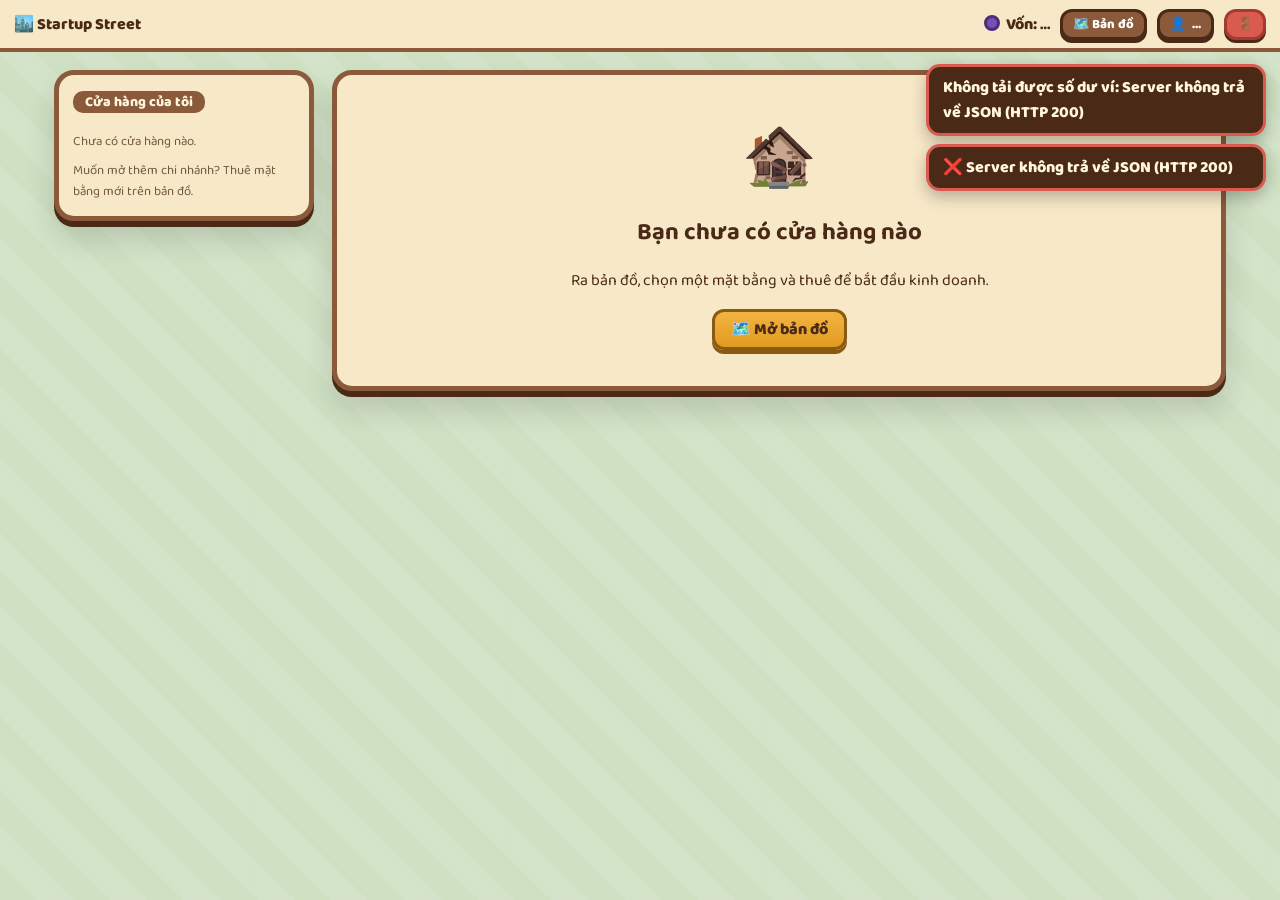
==== commit b7cc2c24: "nhuquynh" ====
--- a/public/business-management.html
+++ b/public/business-management.html
@@ -97,6 +97,10 @@
 .toast.ok{border-color:var(--ok)}.toast.err{border-color:var(--no)}
 @keyframes pop{from{transform:translateX(30px);opacity:0}}
 @media(max-width:860px){.wrap{grid-template-columns:1fr}.side{position:static}.stats{grid-template-columns:1fr 1fr}.bn .acts{margin-left:0}#shops{display:flex;gap:8px;overflow-x:auto}#shops .sc{min-width:200px;margin:0}.hud .nm{display:none}}
+.dl .fl{display:block;font-weight:800;margin:8px 0}
+.dl input[type=text]{width:100%;margin-top:4px;font-size:16px;font-weight:600;padding:7px 10px;border:3px solid var(--wood);border-radius:12px;background:#fff;color:var(--ink)}
+.dl .fl input[type=number]{width:100%;margin-top:4px;text-align:left}
+.cu{font-size:11px;font-weight:800;color:var(--coin)}
 @media(prefers-reduced-motion:reduce){*{animation:none!important;transition:none!important}}
 </style>
 </head>
@@ -148,6 +152,7 @@
           <input type="search" id="q" placeholder="🔍 Tìm sản phẩm…" aria-label="Tìm sản phẩm">
           <span id="chips"></span>
           <button class="btn ok sm" id="bulk" type="button">📦 Bổ sung đầy kho</button>
+          <button class="btn gold sm" id="addp" type="button">➕ Thêm mặt hàng</button>
         </div>
         <div class="grid" id="grid"></div>
         <p class="note">Giá bán mới được lưu cùng lần nhập hàng. Tiền và tồn kho do server tính, trang này chỉ hiển thị.</p>
@@ -164,6 +169,18 @@
     <div style="display:flex;gap:10px;justify-content:flex-end">
       <button class="btn no" id="dno" type="button">Hủy</button>
       <button class="btn ok" id="dyes" type="button">Nhập hàng</button>
+    </div>
+  </div>
+</div>
+<div class="ov" id="npd" hidden>
+  <div class="panel dl" role="dialog" aria-modal="true" aria-labelledby="npt">
+    <span class="tag" id="npt">Thêm mặt hàng mới</span>
+    <label class="fl">Tên mặt hàng<input type="text" id="npname" maxlength="100" placeholder="Ví dụ: Trà vải"></label>
+    <label class="fl">Giá vốn mỗi món (đ)<input type="number" id="npcost" min="1000" max="200000" step="500" value="10000"></label>
+    <p class="note">Thêm món không tốn tiền. Món mới có tồn kho 0 cho tới khi bạn nhập hàng; giá bán mặc định = giá vốn × 1.5 và chỉnh được ở thẻ sản phẩm.</p>
+    <div style="display:flex;gap:10px;justify-content:flex-end;margin-top:8px">
+      <button class="btn no" id="npno" type="button">Hủy</button>
+      <button class="btn ok" id="npyes" type="button">Thêm</button>
     </div>
   </div>
 </div>
@@ -219,7 +236,7 @@
  const s=S(),t=tInfo(s.business_type_name);
  $('bn').style.setProperty('--c',t.c);
  $('bn').innerHTML=`<div class="be">${t.e}</div><div><h2>${esc(s.name)}</h2><p>${esc(s.business_type_name)} · Mặt bằng ${lotCode(+s.property_id)}</p></div>
-  <div class="acts"><a class="btn gold" href="startup-street-ui.html?shop_id=${+s.shop_id}">🎮 Vận hành</a><a class="btn" href="map.php">🗺️ Bản đồ</a></div>`;
+  <div class="acts"><a class="btn gold" href="startup-street-ui.html?shop_id=${+s.shop_id}">🎮 Vận hành</a><a class="btn" href="map.php">🗺️ Bản đồ</a><button class="btn no" id="closeShop" type="button">🔒 Đóng vĩnh viễn</button></div>`;
  const units=prods.reduce((a,p)=>a+ +p.stock_quantity,0),costV=prods.reduce((a,p)=>a+p.stock_quantity*p.base_cost,0),
   revV=prods.reduce((a,p)=>a+p.stock_quantity*p.selling_price,0),alerts=prods.filter(p=>state(p)!=='ok').length;
  $('stats').innerHTML=`<div class="st"><small>📦 Tổng tồn kho</small><b>${units} món</b></div>
@@ -231,7 +248,7 @@
   .map(c=>`<button type="button" class="ch${filt===c[0]?' on':''}" data-f="${c[0]}">${c[1]} (${c[2]})</button>`).join(' ');
  $('grid').innerHTML=prods.length?prods.map(p=>{const st=state(p),pct=Math.min(100,p.stock_quantity/MAXS*100);
   return `<article class="pc ${st}" data-id="${+p.product_id}" data-st="${st}" data-name="${esc(norm(p.product_name))}" data-label="${esc(p.product_name)}" data-cost="${+p.base_cost}" data-stock="${+p.stock_quantity}">
- <div class="pt"><span class="pe">${pEmoji(p.product_name,t.e)}</span><h4>${esc(p.product_name)}</h4><span class="bg">${stLabel[st]}</span></div>
+ <div class="pt"><span class="pe">${pEmoji(p.product_name,t.e)}</span><h4>${esc(p.product_name)}${+p.is_custom?' <span class="cu">✨ riêng</span>':''}</h4><span class="bg">${stLabel[st]}</span></div>
  <div class="meter"><i style="width:${pct}%"></i></div>
  <div class="ml"><span>Tồn kho: <b>${+p.stock_quantity}</b> / ${MAXS}</span><span>Giá vốn: <b>${vnd(p.base_cost)}</b></span></div>
  <label class="fld"><span>Giá bán</span><input type="number" class="price" min="1" step="500" value="${Math.round(p.selling_price)}"><b class="mg"></b></label>
@@ -278,17 +295,56 @@
  if(!plan.length){toast('📦 Kho đã đầy!',1);return}
  const tot=plan.reduce((a,x)=>a+x.c,0);
  $('dlist').innerHTML=plan.map(x=>`<li><span>${esc(x.n)} × ${x.q}</span><span>${vnd(x.c)}</span></li>`).join('');
- $('dtot').textContent=vnd(tot)+(balance!=null&&tot>balance?' (không đủ tiền, sẽ nhập đến khi hết vốn)':'');
+ const short=balance!=null&&tot>balance;
+ $('dtot').textContent=vnd(tot)+(short?' (không đủ tiền trong ví, đơn nhập sẽ không được thực hiện)':'');
+ $('dyes').disabled=short;
  $('dlg').hidden=false;$('dyes').focus()});
 $('dno').addEventListener('click',()=>$('dlg').hidden=true);
 $('dyes').addEventListener('click',async()=>{
- const btn=$('dyes');btn.disabled=true;let paid=0,n=0;
- for(const x of plan){
-  try{const j=await call('purchase-inventory.php',post({shop_id:cur,product_id:x.id,quantity:x.q}));paid+=j.data.total_cost;n++;setBal(j.data.balance)}
-  catch(e){toast('❌ '+x.n+': '+e.message);break}}
+ /* 1 request = 1 transaction ở server: nhập đủ cả đơn hoặc không đổi gì (restock-bulk.php) */
+ const btn=$('dyes');btn.disabled=true;
+ try{
+  const j=await call('restock-bulk.php',post({shop_id:cur,items:plan.map(x=>({product_id:x.id,quantity:x.q}))}));
+  setBal(j.data.balance);
+  toast('✅ Đã nhập '+j.data.items.length+' sản phẩm · −'+vnd(j.data.total_cost),1);
+ }catch(e){
+  toast('❌ '+e.message);
+  if(e.data&&e.data.balance!==undefined)setBal(e.data.balance);
+ }
  btn.disabled=false;$('dlg').hidden=true;
- if(n)toast('✅ Đã nhập '+n+' sản phẩm · −'+vnd(paid),1);
  try{await loadShop(cur)}catch(e){}});
+
+/* ── thêm mặt hàng mới (món riêng của cửa hàng, do server kiểm tra giới hạn) ── */
+$('addp').addEventListener('click',()=>{$('npname').value='';$('npcost').value=10000;$('npd').hidden=false;$('npname').focus()});
+$('npno').addEventListener('click',()=>$('npd').hidden=true);
+$('npyes').addEventListener('click',async()=>{
+ const name=$('npname').value.trim(),cost=parseFloat($('npcost').value);
+ if(!name)return toast('Hãy đặt tên cho mặt hàng.');
+ if(!(cost>0))return toast('Giá vốn phải lớn hơn 0.');
+ const b=$('npyes');b.disabled=true;
+ try{
+  await call('add-product.php',post({shop_id:cur,name,base_cost:cost}));
+  toast('✅ Đã thêm "'+name+'". Hãy nhập hàng để bắt đầu bán.',1);
+  $('npd').hidden=true;await loadShop(cur);
+ }catch(e){toast('❌ '+e.message)}
+ b.disabled=false});
+
+/* ── đóng cửa vĩnh viễn ── */
+let closing=false;
+$('bn').addEventListener('click',e=>{if(e.target.closest('#closeShop'))closeShop()});
+async function closeShop(){
+ const s=S();if(!s||closing)return;
+ const typed=prompt('Đóng cửa VĨNH VIỄN "'+s.name+'"?\nKhông thể hoàn tác. Hàng còn trong kho được thanh lý 50% giá vốn, tiền thuê mặt bằng không được hoàn.\n\nGõ đúng tên cửa hàng để xác nhận:');
+ if(typed===null)return;
+ closing=true;
+ try{
+  const j=await call('close-shop.php',post({shop_id:cur,confirm_name:typed}));
+  toast('🔒 Đã đóng '+s.name+(j.data.refund>0?' · thanh lý +'+vnd(j.data.refund):''),1);
+  cur=null;prods=[];setBal(j.data.balance);
+  await reloadShops();
+  if(shops.length)openShop(+shops[0].shop_id);else show('empty');
+ }catch(e){toast('❌ '+e.message)}
+ closing=false}
 
 /* ── tạo cửa hàng ── */
 async function openCreate(){
@@ -319,7 +375,7 @@
 async function reloadShops(){try{shops=(await call('get-shops.php')).data.shops}catch(e){toast('❌ '+e.message)}renderShops()}
 
 $('logout').addEventListener('click',async()=>{try{await fetch(API+'auth/logout.php',{method:'POST'})}catch(e){}location.href='login.html'});
-document.addEventListener('keydown',e=>{if(e.key==='Escape')$('dlg').hidden=true});
+document.addEventListener('keydown',e=>{if(e.key==='Escape'){$('dlg').hidden=true;$('npd').hidden=true}});
 
 /* ── khởi động ── */
 (async()=>{
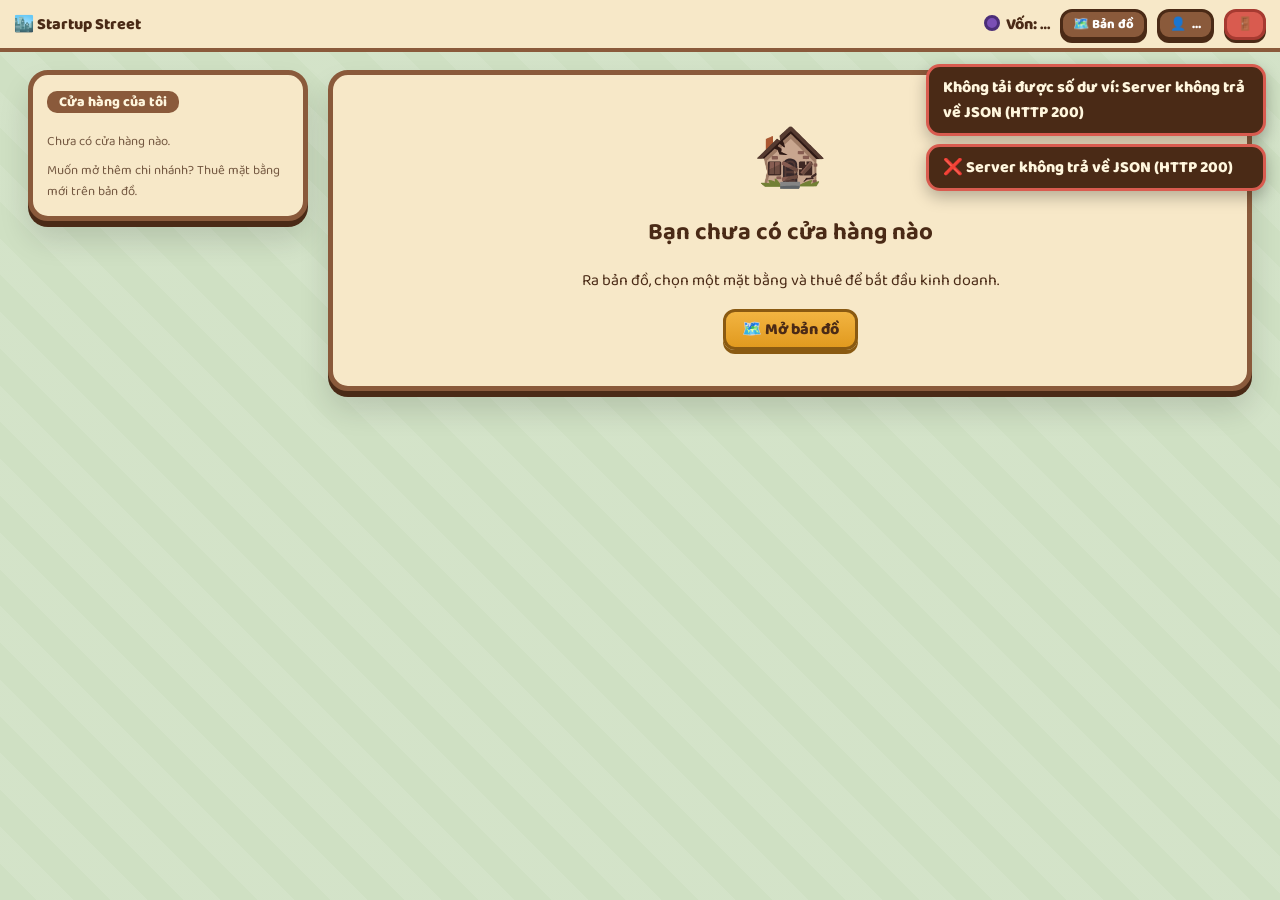
==== commit 32ab847a: "nhuquynh" ====
--- a/public/business-management.html
+++ b/public/business-management.html
@@ -27,8 +27,8 @@
 .btn.gold{background:linear-gradient(#f2b441,#e19a1f);border-color:#8a5a12;box-shadow:0 4px 0 #8a5a12;color:var(--wood-d)}
 .btn.sm{font-size:13px;padding:2px 10px;box-shadow:0 3px 0 var(--wood-d)}
 .btn:disabled{background:#c9c0ad;border-color:#8c8470;box-shadow:0 4px 0 #8c8470;color:#6d664f;cursor:not-allowed}
-/* khung */
-.wrap{max-width:1200px;margin:0 auto;padding:18px 14px 40px;display:grid;grid-template-columns:260px 1fr;gap:18px;align-items:start}
+/* khung: rộng gần full màn hình */
+.wrap{max-width:1920px;margin:0 auto;padding:18px 28px 40px;display:grid;grid-template-columns:280px 1fr;gap:20px;align-items:start}
 .panel{background:var(--paper);border:5px solid var(--wood);border-radius:20px;padding:14px;box-shadow:0 6px 0 var(--wood-d),0 18px 30px #0002}
 .side{position:sticky;top:70px}
 .tag{display:inline-block;background:var(--wood);color:var(--cream);border-radius:10px;padding:0 12px;font-weight:800;font-size:14px;margin-bottom:10px}
@@ -45,16 +45,18 @@
 .bn h2{margin:0;font-size:clamp(20px,3.4vw,30px);line-height:1.1}
 .bn p{margin:2px 0 0;font-weight:600;opacity:.8}
 .bn .acts{margin-left:auto;display:flex;gap:8px;flex-wrap:wrap}
-.stats{display:grid;grid-template-columns:repeat(4,1fr);gap:10px;margin:14px 0}
+.stats{display:grid;grid-template-columns:repeat(5,1fr);gap:10px;margin:14px 0}
 .st{background:var(--cream);border:3px solid var(--paper-d);border-radius:14px;padding:8px 12px}
 .st small{display:block;font-weight:600;opacity:.75;font-size:13px}.st b{font-size:20px}
 .st.al{border-color:var(--no);background:#fde0dc}
+.st.pf{border-color:var(--ok);background:#e6f4d7}.st.pf b{color:var(--ok-d)}
+.st.pf.neg{border-color:var(--no);background:#fde0dc}.st.pf.neg b{color:var(--no-d)}
 .bar{display:flex;gap:8px;flex-wrap:wrap;align-items:center;margin-bottom:12px}
 .bar input[type=search]{flex:1;min-width:150px;font-size:15px;font-weight:600;padding:6px 12px;border:3px solid var(--wood);border-radius:12px;background:var(--cream);color:var(--ink)}
 .ch{border:3px solid var(--wood);border-radius:999px;padding:1px 12px;font-weight:800;font-size:14px;background:var(--paper-d);color:var(--ink)}
 .ch.on{background:var(--wood);color:#fff}
 /* thẻ sản phẩm */
-.grid{display:grid;grid-template-columns:repeat(auto-fill,minmax(250px,1fr));gap:14px}
+.grid{display:grid;grid-template-columns:repeat(auto-fill,minmax(260px,1fr));gap:14px}
 .pc{background:var(--cream);border:4px solid var(--paper-d);border-radius:16px;padding:12px;display:flex;flex-direction:column;gap:8px}
 .pc.low{border-color:var(--warn)}.pc.out{border-color:var(--no)}
 .pt{display:flex;gap:10px;align-items:center}
@@ -96,11 +98,27 @@
 .toast{max-width:340px;background:var(--wood-d);color:var(--cream);border:3px solid var(--wood-l);border-radius:14px;padding:8px 14px;font-weight:800;box-shadow:0 6px 16px #0004;animation:pop .2s ease-out}
 .toast.ok{border-color:var(--ok)}.toast.err{border-color:var(--no)}
 @keyframes pop{from{transform:translateX(30px);opacity:0}}
-@media(max-width:860px){.wrap{grid-template-columns:1fr}.side{position:static}.stats{grid-template-columns:1fr 1fr}.bn .acts{margin-left:0}#shops{display:flex;gap:8px;overflow-x:auto}#shops .sc{min-width:200px;margin:0}.hud .nm{display:none}}
+@media(max-width:1200px){.stats{grid-template-columns:repeat(3,1fr)}}
+@media(max-width:860px){.wrap{grid-template-columns:1fr;padding:18px 14px 40px}.side{position:static}.stats{grid-template-columns:1fr 1fr}.bn .acts{margin-left:0}#shops{display:flex;gap:8px;overflow-x:auto}#shops .sc{min-width:200px;margin:0}.hud .nm{display:none}}
 .dl .fl{display:block;font-weight:800;margin:8px 0}
 .dl input[type=text]{width:100%;margin-top:4px;font-size:16px;font-weight:600;padding:7px 10px;border:3px solid var(--wood);border-radius:12px;background:#fff;color:var(--ink)}
 .dl .fl input[type=number]{width:100%;margin-top:4px;text-align:left}
 .cu{font-size:11px;font-weight:800;color:var(--coin)}
+/* hộp thoại thêm mặt hàng: icon + giá vốn + giá bán */
+#npd .dl{width:min(580px,100%);max-height:94vh;overflow:auto}
+.two{display:grid;grid-template-columns:1fr 1fr;gap:12px}
+.epv{display:flex;gap:12px;align-items:center;margin-top:6px}
+.epbig{flex:none;width:64px;height:64px;display:grid;place-items:center;font-size:38px;background:var(--cream);border:4px solid var(--wood);border-radius:16px}
+.epv small{display:block;font-weight:600;opacity:.75;margin-bottom:4px}
+.eps,.ep{display:flex;flex-wrap:wrap;gap:6px}
+.ep{margin-top:8px}
+.eb{width:40px;height:40px;padding:0;font-size:22px;line-height:1;border:3px solid var(--paper-d);border-radius:10px;background:var(--cream)}
+.eb:hover{border-color:var(--wood-l)}
+.eb[aria-pressed=true]{background:#ffe08a;border-color:var(--warn)}
+#npemo{margin-top:8px}
+.npm{margin:2px 0 0;font-weight:800;font-size:14px;min-height:20px}
+.npm.up{color:var(--ok-d)}.npm.dn{color:var(--no-d)}.npm.wn{color:#7a4d00}
+@media(max-width:520px){.two{grid-template-columns:1fr}}
 @media(prefers-reduced-motion:reduce){*{animation:none!important;transition:none!important}}
 </style>
 </head>
@@ -175,9 +193,21 @@
 <div class="ov" id="npd" hidden>
   <div class="panel dl" role="dialog" aria-modal="true" aria-labelledby="npt">
     <span class="tag" id="npt">Thêm mặt hàng mới</span>
-    <label class="fl">Tên mặt hàng<input type="text" id="npname" maxlength="100" placeholder="Ví dụ: Trà vải"></label>
-    <label class="fl">Giá vốn mỗi món (đ)<input type="number" id="npcost" min="1000" max="200000" step="500" value="10000"></label>
-    <p class="note">Thêm món không tốn tiền. Món mới có tồn kho 0 cho tới khi bạn nhập hàng; giá bán mặc định = giá vốn × 1.5 và chỉnh được ở thẻ sản phẩm.</p>
+    <label class="fl">Tên mặt hàng<input type="text" id="npname" maxlength="100" placeholder="Ví dụ: Gạo ST25"></label>
+    <div class="fl">Icon minh họa
+      <div class="epv">
+        <span class="epbig" id="npprev" aria-hidden="true">📦</span>
+        <div><small>Gợi ý theo tên món:</small><div class="eps" id="npsug"></div></div>
+      </div>
+      <div class="ep" id="nppal" aria-label="Chọn icon"></div>
+      <input type="text" id="npemo" maxlength="8" placeholder="Hoặc dán emoji khác (Windows: Win + .)" aria-label="Emoji tự nhập">
+    </div>
+    <div class="two">
+      <label class="fl">Giá vốn mỗi món (đ)<input type="number" id="npcost" min="1000" max="200000" step="500" value="10000"></label>
+      <label class="fl">Giá bán ra (đ)<input type="number" id="npprice" min="1" max="1000000" step="500" value="15000"></label>
+    </div>
+    <p class="npm" id="npmg" role="status"></p>
+    <p class="note">Thêm món không tốn tiền. Món mới có tồn kho 0 cho tới khi bạn nhập hàng; giá bán gợi ý = giá vốn × 1,5 và vẫn chỉnh được ở thẻ sản phẩm.</p>
     <div style="display:flex;gap:10px;justify-content:flex-end;margin-top:8px">
       <button class="btn no" id="npno" type="button">Hủy</button>
       <button class="btn ok" id="npyes" type="button">Thêm</button>
@@ -200,6 +230,29 @@
 const PE=[[/tra sua/,'🧋'],[/tra dao/,'🍑'],[/matcha/,'🍵'],[/ca phe/,'☕'],[/bun bo|mi goi/,'🍜'],[/com/,'🍗'],[/banh trang/,'🥟'],[/nuoc ngot/,'🥤'],[/banh mi/,'🥖'],[/banh kem/,'🎂'],[/croissant/,'🥐'],[/cookie/,'🍪'],[/\bao /,'👕'],[/quan/,'👖'],[/vay/,'👗'],[/non/,'👒'],[/hoa hong/,'🌹'],[/huong duong/,'🌻'],[/chau cay/,'🪴'],[/hop qua/,'🎁'],[/gao/,'🍚'],[/dau an/,'🫒'],[/nuoc suoi/,'💧']];
 const pEmoji=(n,fb)=>{n=norm(n);const p=PE.find(x=>x[0].test(n));return p?p[1]:fb};
 
+/* ── gợi ý icon theo tên món (tên đã bỏ dấu, viết thường) ── */
+const SUG=[[/\bgao\b|\bnep\b/,'🍚'],[/tra sua|milk tea/,'🧋'],[/matcha/,'🍵'],[/\btra\b|\btea\b/,'🍵'],[/ca phe|coffee|cafe/,'☕'],
+ [/nuoc ngot|soda|coca|pepsi|nuoc co ga/,'🥤'],[/nuoc ep|sinh to|smoothie|juice/,'🧃'],[/nuoc suoi|nuoc loc|\bnuoc\b/,'💧'],[/\bsua\b|milk/,'🥛'],
+ [/\bbia\b|beer/,'🍺'],[/ruou|wine/,'🍷'],[/dau an|dau oliu/,'🫒'],[/\bmuoi\b/,'🧂'],[/duong|\bkeo\b/,'🍬'],[/mat ong/,'🍯'],[/\btrung\b/,'🥚'],
+ [/\bthit\b|\bbo bit tet\b|\bbo\b/,'🥩'],[/\bga\b|com ga/,'🍗'],[/\btom\b|hai san/,'🦐'],[/\bca (hoi|basa|ngu|thu|kho)\b|^ca$/,'🐟'],
+ [/\brau\b|\bcai\b/,'🥬'],[/ca rot/,'🥕'],[/ca chua/,'🍅'],[/\bhanh\b|\btoi\b/,'🧅'],[/khoai/,'🥔'],[/\btao\b/,'🍎'],[/\bcam\b|quyt/,'🍊'],
+ [/chuoi/,'🍌'],[/xoai/,'🥭'],[/dau tay/,'🍓'],[/\bnho\b/,'🍇'],[/\bdao\b/,'🍑'],[/chanh/,'🍋'],[/dua hau/,'🍉'],[/\bdua\b/,'🥥'],
+ [/banh mi/,'🥖'],[/banh kem|sinh nhat/,'🎂'],[/banh trang/,'🥟'],[/banh|cake/,'🍰'],[/cookie|\bquy\b/,'🍪'],[/croissant/,'🥐'],[/donut|banh ran/,'🍩'],
+ [/\bkem\b|ice cream/,'🍦'],[/socola|chocolate/,'🍫'],[/pizza/,'🍕'],[/burger/,'🍔'],[/sushi/,'🍣'],[/mi goi|\bmi\b|\bbun\b|\bpho\b|hu tieu|mien/,'🍜'],
+ [/\blau\b|\bcanh\b|\bsup\b/,'🍲'],[/\bxoi\b|\bcom\b/,'🍚'],[/ao thun|\bao\b|shirt/,'👕'],[/\bquan\b|jean/,'👖'],[/\bvay\b|\bdam\b/,'👗'],[/\bnon\b|\bmu\b/,'🧢'],
+ [/giay|\bdep\b/,'👟'],[/\btui\b|balo/,'👜'],[/khan/,'🧣'],[/\bkinh\b/,'🕶️'],[/hoa hong/,'🌹'],[/huong duong/,'🌻'],[/\bhoa\b/,'💐'],[/\bchau\b|\bcay\b/,'🪴'],
+ [/xuong rong/,'🌵'],[/\bqua\b|gift|\bhop\b/,'🎁'],[/\bgau\b/,'🧸'],[/\bnen\b|sap thom/,'🕯️'],[/giay ve sinh|khan giay/,'🧻'],[/xa phong|nuoc rua/,'🧼'],
+ [/dau goi|sua tam/,'🧴'],[/\bpin\b/,'🔋'],[/\bbut\b|\bvo\b|\btap\b/,'✏️']];
+/* bảng icon để chọn tay, theo loại hình của cửa hàng (khóa = icon của loại hình trong tInfo) */
+const PAL={
+ '🧋':['🧋','🍵','☕','🥤','🍹','🧃','🥛','🫖','🍑','🍓','🍋','🍊','🥭','🍇','🧊','🍯','🍫','🥥'],
+ '🍜':['🍜','🍲','🍛','🍚','🍙','🍗','🍖','🥟','🍤','🍢','🥗','🍳','🥩','🍕','🌭','🥪','🥤','🍟'],
+ '🥐':['🥐','🍞','🥖','🥯','🍰','🎂','🧁','🥧','🍪','🍩','🍫','🍮','🥨','🧇','🥞','🍯','☕','🍓'],
+ '👗':['👗','👕','👖','👚','🧥','🧣','🧢','👒','👜','👟','👠','🧦','🕶️','👔','🩳','🧤','👘','🎒'],
+ '🌷':['🌷','🌹','🌻','🌸','🌼','💐','🪴','🌵','🌿','🍀','🎁','🎀','🌺','🌱','🌾','🧸','🕯️','💝'],
+ '🛒':['🍚','🫒','🍜','💧','🥫','🧂','🥚','🥛','🍞','🧻','🧼','🧴','🥕','🍎','🥬','🍋','🧅','🧃'],
+ '🏪':['📦','🎁','🛍️','🍚','🍜','🥤','👕','🌷','🧴','🧸','✏️','🔋','🧻','🍪','☕','🎒','🕯️','🧂']};
+
 let balance=null,shops=[],types=[],cur=null,prods=[],filt='all',sel=null;
 const S=()=>shops.find(s=>+s.shop_id===cur);
 const post=b=>({method:'POST',headers:{'Content-Type':'application/json'},body:JSON.stringify(b)});
@@ -238,17 +291,18 @@
  $('bn').innerHTML=`<div class="be">${t.e}</div><div><h2>${esc(s.name)}</h2><p>${esc(s.business_type_name)} · Mặt bằng ${lotCode(+s.property_id)}</p></div>
   <div class="acts"><a class="btn gold" href="startup-street-ui.html?shop_id=${+s.shop_id}">🎮 Vận hành</a><a class="btn" href="map.php">🗺️ Bản đồ</a><button class="btn no" id="closeShop" type="button">🔒 Đóng vĩnh viễn</button></div>`;
  const units=prods.reduce((a,p)=>a+ +p.stock_quantity,0),costV=prods.reduce((a,p)=>a+p.stock_quantity*p.base_cost,0),
-  revV=prods.reduce((a,p)=>a+p.stock_quantity*p.selling_price,0),alerts=prods.filter(p=>state(p)!=='ok').length;
+  revV=prods.reduce((a,p)=>a+p.stock_quantity*p.selling_price,0),profit=revV-costV,alerts=prods.filter(p=>state(p)!=='ok').length;
  $('stats').innerHTML=`<div class="st"><small>📦 Tổng tồn kho</small><b>${units} món</b></div>
   <div class="st"><small>🧾 Vốn đang nằm trong kho</small><b>${vnd(costV)}</b></div>
   <div class="st"><small>💵 Doanh thu nếu bán hết</small><b>${vnd(revV)}</b></div>
+  <div class="st pf${profit<0?' neg':''}" title="Doanh thu nếu bán hết trừ vốn đang nằm trong kho"><small>📈 Lợi nhuận thu được</small><b>${vnd(profit)}</b></div>
   <div class="st${alerts?' al':''}"><small>⚠️ Cần nhập thêm</small><b>${alerts} sản phẩm</b></div>`;
  const cnt=k=>prods.filter(p=>state(p)===k).length;
  $('chips').innerHTML=[['all','Tất cả',prods.length],['low','Sắp hết',cnt('low')],['out','Hết hàng',cnt('out')]]
   .map(c=>`<button type="button" class="ch${filt===c[0]?' on':''}" data-f="${c[0]}">${c[1]} (${c[2]})</button>`).join(' ');
  $('grid').innerHTML=prods.length?prods.map(p=>{const st=state(p),pct=Math.min(100,p.stock_quantity/MAXS*100);
   return `<article class="pc ${st}" data-id="${+p.product_id}" data-st="${st}" data-name="${esc(norm(p.product_name))}" data-label="${esc(p.product_name)}" data-cost="${+p.base_cost}" data-stock="${+p.stock_quantity}">
- <div class="pt"><span class="pe">${pEmoji(p.product_name,t.e)}</span><h4>${esc(p.product_name)}${+p.is_custom?' <span class="cu">✨ riêng</span>':''}</h4><span class="bg">${stLabel[st]}</span></div>
+ <div class="pt"><span class="pe">${esc(p.emoji||pEmoji(p.product_name,t.e))}</span><h4>${esc(p.product_name)}${+p.is_custom?' <span class="cu">✨ riêng</span>':''}</h4><span class="bg">${stLabel[st]}</span></div>
  <div class="meter"><i style="width:${pct}%"></i></div>
  <div class="ml"><span>Tồn kho: <b>${+p.stock_quantity}</b> / ${MAXS}</span><span>Giá vốn: <b>${vnd(p.base_cost)}</b></span></div>
  <label class="fld"><span>Giá bán</span><input type="number" class="price" min="1" step="500" value="${Math.round(p.selling_price)}"><b class="mg"></b></label>
@@ -288,10 +342,10 @@
   await loadShop(cur);
  }catch(e){toast('❌ '+e.message);if(e.data&&e.data.balance!==undefined)setBal(e.data.balance);b.disabled=false;refresh(c)}}
 
-/* ── nhập đầy kho hàng loạt (giữ nguyên giá bán hiện tại) ── */
+/* ── nhập đầy kho hàng loạt (giữ nguyên giá bán hiện tại; món chưa có kho dùng giá bán đã chọn lúc thêm món) ── */
 let plan=[];
 $('bulk').addEventListener('click',()=>{
- plan=prods.filter(p=>p.stock_quantity<MAXS).map(p=>({id:+p.product_id,n:p.product_name,q:MAXS-p.stock_quantity,c:p.base_cost*(MAXS-p.stock_quantity)}));
+ plan=prods.filter(p=>p.stock_quantity<MAXS).map(p=>({id:+p.product_id,n:p.product_name,q:MAXS-p.stock_quantity,c:p.base_cost*(MAXS-p.stock_quantity),price:Number(p.selling_price)}));
  if(!plan.length){toast('📦 Kho đã đầy!',1);return}
  const tot=plan.reduce((a,x)=>a+x.c,0);
  $('dlist').innerHTML=plan.map(x=>`<li><span>${esc(x.n)} × ${x.q}</span><span>${vnd(x.c)}</span></li>`).join('');
@@ -304,7 +358,7 @@
  /* 1 request = 1 transaction ở server: nhập đủ cả đơn hoặc không đổi gì (restock-bulk.php) */
  const btn=$('dyes');btn.disabled=true;
  try{
-  const j=await call('restock-bulk.php',post({shop_id:cur,items:plan.map(x=>({product_id:x.id,quantity:x.q}))}));
+  const j=await call('restock-bulk.php',post({shop_id:cur,items:plan.map(x=>({product_id:x.id,quantity:x.q,selling_price:x.price>0?x.price:undefined}))}));
   setBal(j.data.balance);
   toast('✅ Đã nhập '+j.data.items.length+' sản phẩm · −'+vnd(j.data.total_cost),1);
  }catch(e){
@@ -314,16 +368,49 @@
  btn.disabled=false;$('dlg').hidden=true;
  try{await loadShop(cur)}catch(e){}});
 
-/* ── thêm mặt hàng mới (món riêng của cửa hàng, do server kiểm tra giới hạn) ── */
-$('addp').addEventListener('click',()=>{$('npname').value='';$('npcost').value=10000;$('npd').hidden=false;$('npname').focus()});
+/* ── thêm mặt hàng mới: chọn icon, giá vốn, giá bán (món riêng của cửa hàng, server kiểm tra giới hạn) ── */
+let npEmoji='',npEmoManual=false,npPriceManual=false;
+const npSug=name=>{const n=norm(name),out=[];SUG.forEach(([re,e])=>{if(re.test(n)&&!out.includes(e))out.push(e)});return out.slice(0,6)};
+function npRender(){
+ const t=tInfo(S().business_type_name),sug=npSug($('npname').value);
+ if(!npEmoManual)npEmoji=sug[0]||'';
+ $('npprev').textContent=npEmoji||t.e;
+ const btn=e=>`<button type="button" class="eb" data-e="${e}" aria-pressed="${e===npEmoji}" aria-label="Icon ${e}">${e}</button>`;
+ $('npsug').innerHTML=sug.length?sug.map(btn).join(''):'<small style="margin:0">Nhập tên để có gợi ý…</small>';
+ $('nppal').innerHTML=(PAL[t.e]||PAL['🏪']).map(btn).join('')}
+function npCalc(){
+ const cost=parseFloat($('npcost').value),pe=$('npprice');
+ if(!npPriceManual&&cost>0)pe.value=Math.max(500,Math.round(cost*1.5/500)*500);
+ const price=parseFloat(pe.value),m=$('npmg');
+ if(!(cost>0)||!(price>0)){m.textContent='';m.className='npm';return}
+ const pct=(price-cost)/cost*100,d=price-cost;
+ if(price<cost){m.textContent='⚠️ Bán lỗ '+vnd(-d)+' mỗi món ('+Math.abs(Math.round(pct))+'%)';m.className='npm dn'}
+ else if(price>cost*2.7){m.textContent='⚠️ Lãi '+Math.round(pct)+'% nhưng giá cao quá, khách sẽ chê đắt và rất ít người mua';m.className='npm wn'}
+ else{m.textContent='✅ Lãi '+vnd(d)+' mỗi món ('+Math.round(pct)+'%)';m.className='npm up'}}
+$('addp').addEventListener('click',()=>{
+ npEmoji='';npEmoManual=false;npPriceManual=false;
+ $('npname').value='';$('npemo').value='';$('npcost').value=10000;
+ npRender();npCalc();$('npd').hidden=false;$('npname').focus()});
+$('npname').addEventListener('input',npRender);
+$('npcost').addEventListener('input',npCalc);
+$('npprice').addEventListener('input',()=>{npPriceManual=true;npCalc()});
+$('npemo').addEventListener('input',e=>{
+ const v=e.target.value.trim();
+ if(!v){npEmoManual=false;npRender();return}
+ if(/^[^\x00-\x7F]{1,8}$/u.test(v)){npEmoji=v;npEmoManual=true;npRender()}});
+$('npd').addEventListener('click',e=>{
+ const b=e.target.closest('.eb');if(!b)return;
+ npEmoji=b.dataset.e;npEmoManual=true;$('npemo').value='';npRender()});
 $('npno').addEventListener('click',()=>$('npd').hidden=true);
 $('npyes').addEventListener('click',async()=>{
- const name=$('npname').value.trim(),cost=parseFloat($('npcost').value);
+ const name=$('npname').value.trim(),cost=parseFloat($('npcost').value),price=parseFloat($('npprice').value);
  if(!name)return toast('Hãy đặt tên cho mặt hàng.');
  if(!(cost>0))return toast('Giá vốn phải lớn hơn 0.');
+ if(!(price>0))return toast('Giá bán phải lớn hơn 0.');
+ if(price<cost&&!confirm('Giá bán thấp hơn giá vốn nên mỗi món bán ra bạn sẽ bị lỗ. Vẫn thêm mặt hàng này?'))return;
  const b=$('npyes');b.disabled=true;
  try{
-  await call('add-product.php',post({shop_id:cur,name,base_cost:cost}));
+  await call('add-product.php',post({shop_id:cur,name,base_cost:cost,selling_price:price,emoji:npEmoji}));
   toast('✅ Đã thêm "'+name+'". Hãy nhập hàng để bắt đầu bán.',1);
   $('npd').hidden=true;await loadShop(cur);
  }catch(e){toast('❌ '+e.message)}
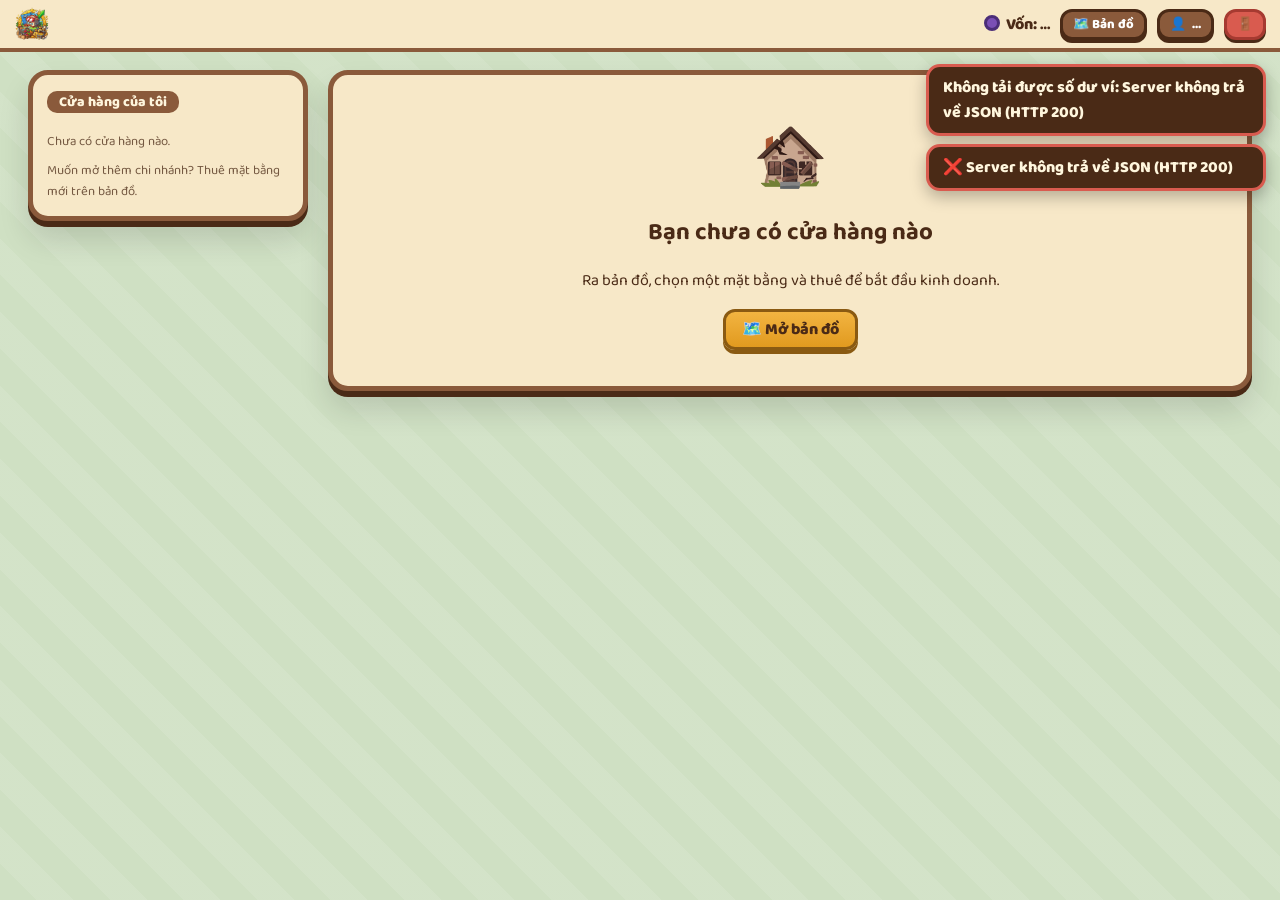
==== commit 83eca70d: "refactor: replace emoji logo with actual logo image across all pages Replace the temporary 🏙️ emoji " ====
--- a/public/business-management.html
+++ b/public/business-management.html
@@ -19,6 +19,7 @@
 .hud{position:sticky;top:0;z-index:20;height:52px;display:flex;justify-content:space-between;align-items:center;gap:10px;padding:0 14px;background:var(--paper);border-bottom:4px solid var(--wood);font-weight:800}
 .hud .r{display:flex;align-items:center;gap:10px}
 .logo{text-decoration:none;display:flex;gap:8px;align-items:center}
+.logo img{height:36px;display:block}
 .coin{display:inline-block;width:16px;height:16px;border-radius:50%;background:var(--coin);border:3px solid #4b2d78;margin-right:6px;vertical-align:-2px}
 .btn{display:inline-flex;align-items:center;justify-content:center;gap:6px;border:3px solid var(--wood-d);border-radius:12px;padding:5px 16px;font-weight:800;font-size:16px;color:#fff;background:var(--wood);box-shadow:0 4px 0 var(--wood-d);text-decoration:none;transition:transform .08s,box-shadow .08s}
 .btn:active{transform:translateY(3px);box-shadow:0 1px 0 var(--wood-d)}
@@ -124,7 +125,7 @@
 </head>
 <body>
 <header class="hud">
-  <a class="logo" href="map.php">🏙️ Startup Street</a>
+  <a class="logo" href="map.php"><img src="../anh/logo.png" alt="Startup Street Logo"></a>
   <div class="r">
     <span><i class="coin"></i>Vốn: <strong id="money">…</strong></span>
     <a class="btn sm" href="map.php">🗺️ Bản đồ</a>
@@ -289,7 +290,7 @@
  const s=S(),t=tInfo(s.business_type_name);
  $('bn').style.setProperty('--c',t.c);
  $('bn').innerHTML=`<div class="be">${t.e}</div><div><h2>${esc(s.name)}</h2><p>${esc(s.business_type_name)} · Mặt bằng ${lotCode(+s.property_id)}</p></div>
-  <div class="acts"><a class="btn gold" href="startup-street-ui.html?shop_id=${+s.shop_id}">🎮 Vận hành</a><a class="btn" href="map.php">🗺️ Bản đồ</a><button class="btn no" id="closeShop" type="button">🔒 Đóng vĩnh viễn</button></div>`;
+  <div class="acts"><a class="btn ok" href="shop-counter.html?shop_id=${+s.shop_id}">🏪 Vào cửa hàng</a><a class="btn gold" href="startup-street-ui.html?shop_id=${+s.shop_id}">🎮 Vận hành</a><a class="btn" href="map.php">🗺️ Bản đồ</a><button class="btn no" id="closeShop" type="button">🔒 Đóng vĩnh viễn</button></div>`;
  const units=prods.reduce((a,p)=>a+ +p.stock_quantity,0),costV=prods.reduce((a,p)=>a+p.stock_quantity*p.base_cost,0),
   revV=prods.reduce((a,p)=>a+p.stock_quantity*p.selling_price,0),profit=revV-costV,alerts=prods.filter(p=>state(p)!=='ok').length;
  $('stats').innerHTML=`<div class="st"><small>📦 Tổng tồn kho</small><b>${units} món</b></div>
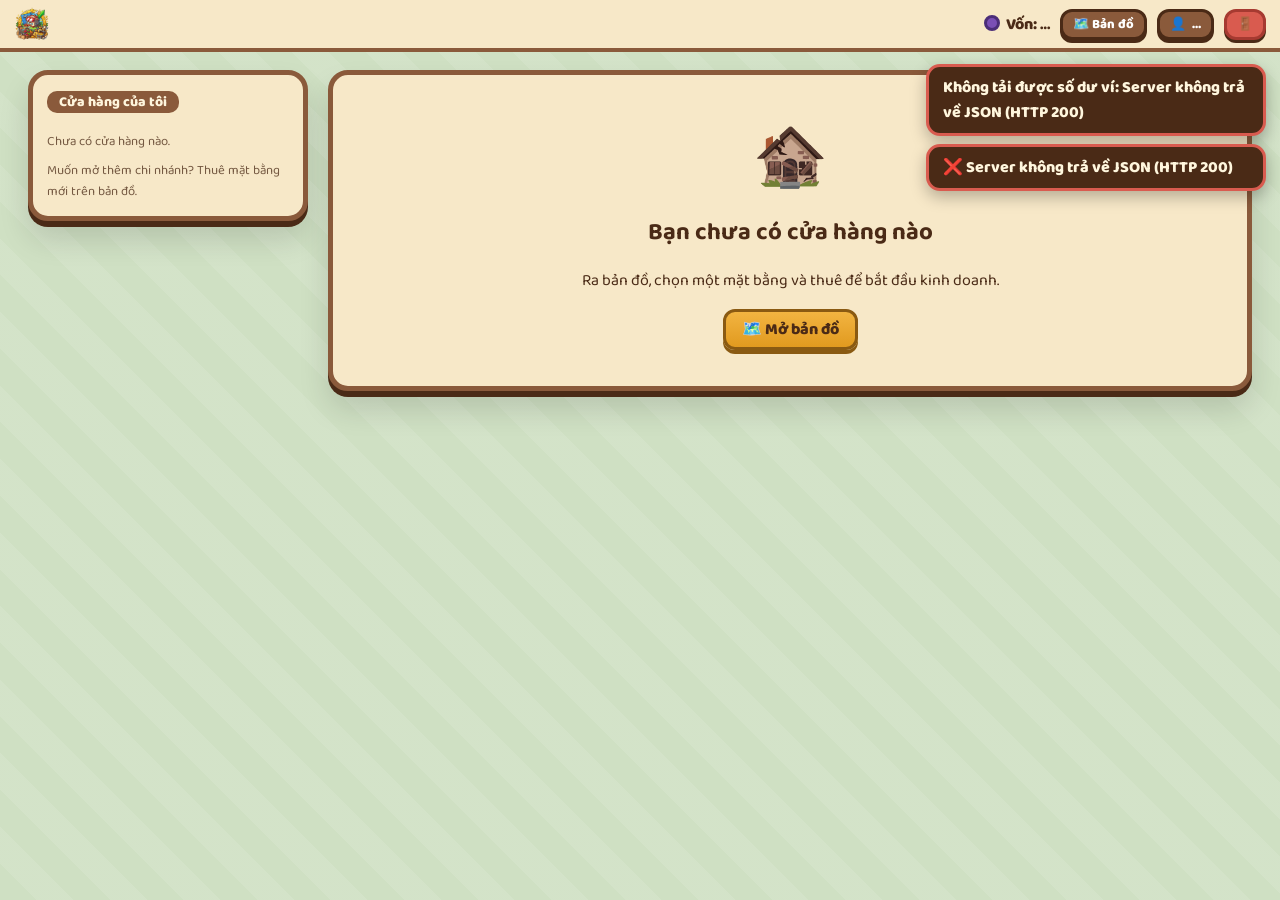
==== commit b178f52e: "feat: replace emoji logo with actual logo image across all pages Previously, the app logo was displa" ====
--- a/public/business-management.html
+++ b/public/business-management.html
@@ -125,7 +125,7 @@
 </head>
 <body>
 <header class="hud">
-  <a class="logo" href="map.php"><img src="../anh/logo.png" alt="Startup Street Logo"></a>
+  <a class="logo" href="map.php"><img src="logo.png" alt="Startup Street Logo"></a>
   <div class="r">
     <span><i class="coin"></i>Vốn: <strong id="money">…</strong></span>
     <a class="btn sm" href="map.php">🗺️ Bản đồ</a>
